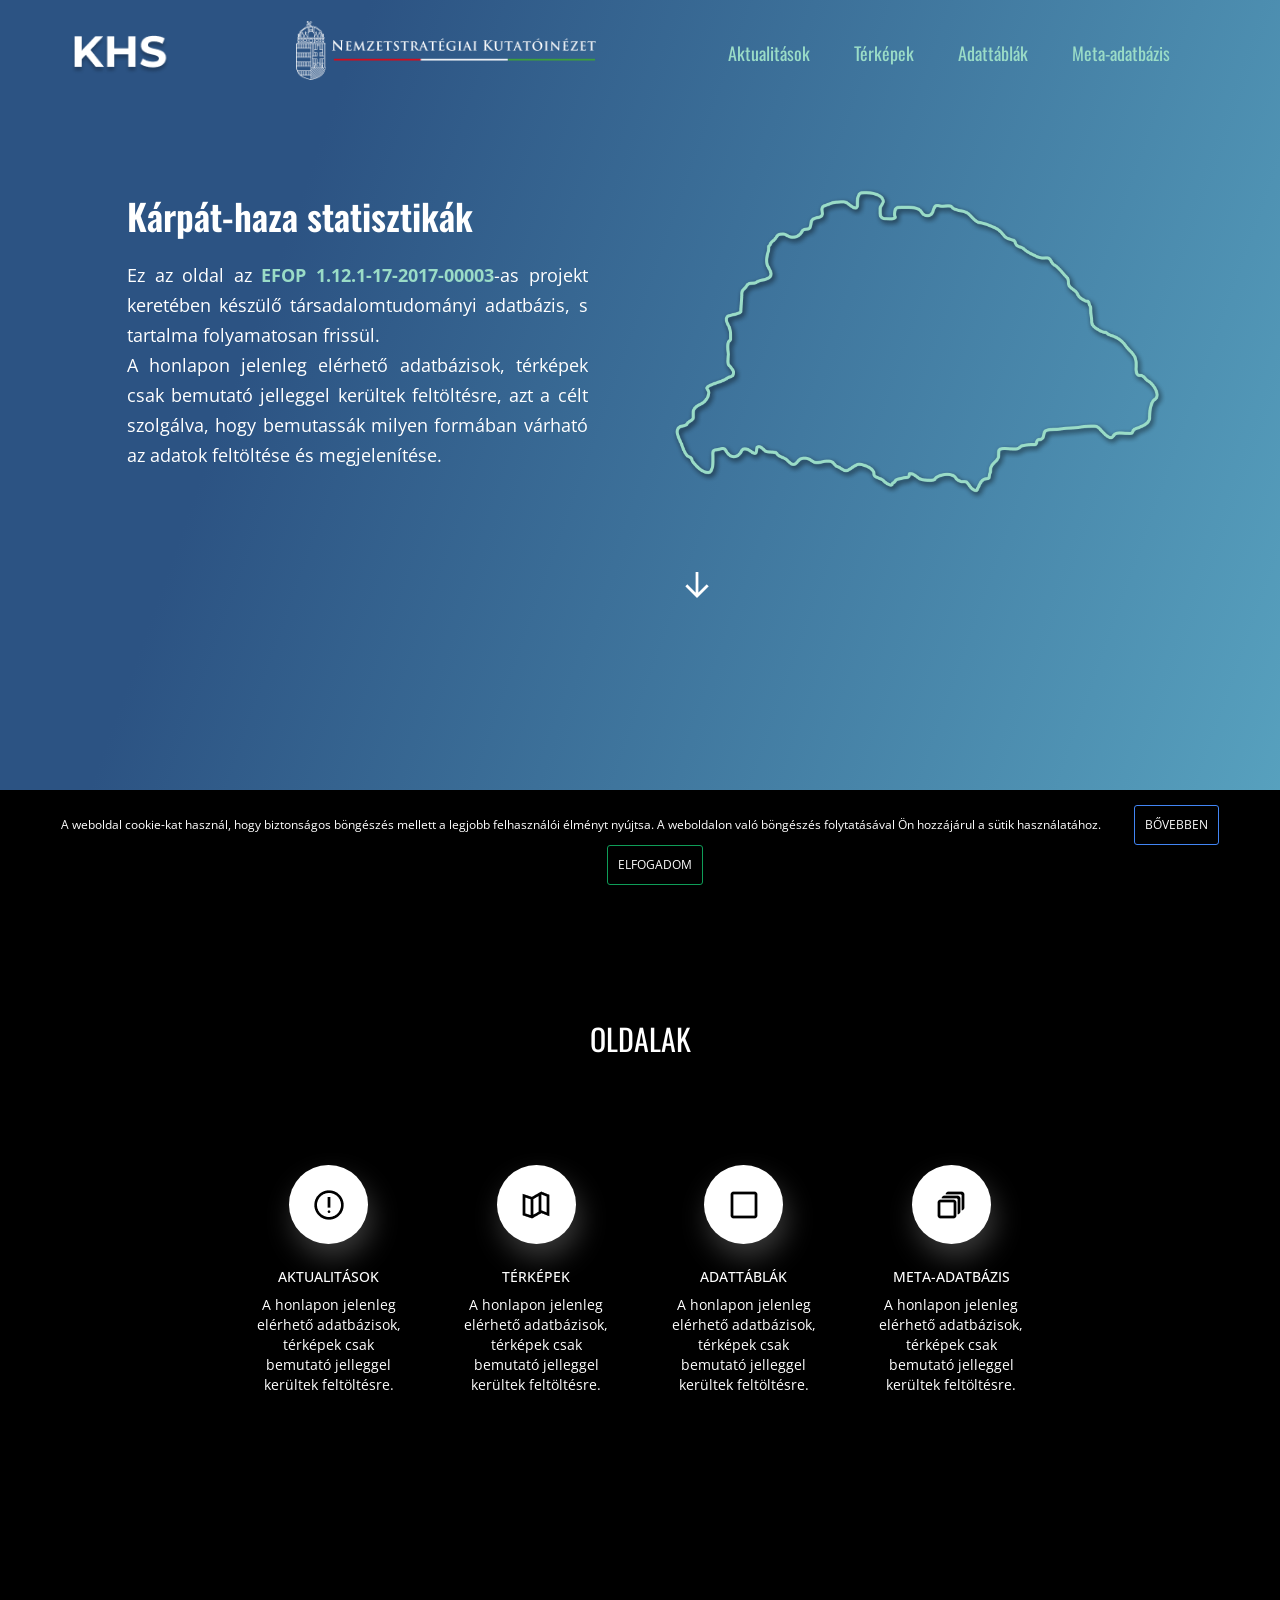
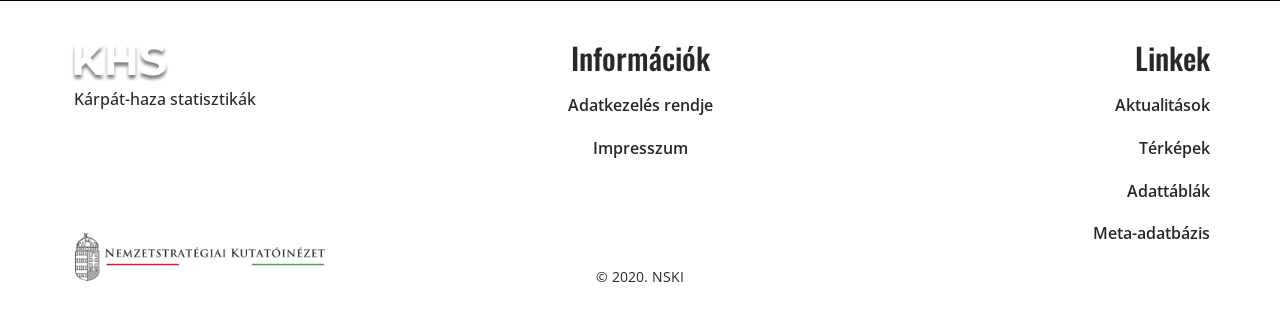
==== index.html @ 11ce3c97 "nski logo, cookie" ====
<html>

<head>
    <meta charset="UTF-8">

    <meta name="viewport" content="width=device-width, initial-scale=1">
    <title>KHS</title>
    <meta name="Nova theme" content="width=device-width, initial-scale=1">
    
    <link rel="shortcut icon" type="image/png" href="assets/images/xxx.png"/>

    <link rel="stylesheet" href="https://maxcdn.bootstrapcdn.com/bootstrap/3.3.7/css/bootstrap.min.css"
          integrity="sha384-BVYiiSIFeK1dGmJRAkycuHAHRg32OmUcww7on3RYdg4Va+PmSTsz/K68vbdEjh4u" crossorigin="anonymous">
          
    <link href="https://fonts.googleapis.com/css2?family=Open+Sans:wght@300;400;600;800&family=Oswald:wght@300;400;600&display=swap" rel="stylesheet">
    <link href="https://fonts.googleapis.com/icon?family=Material+Icons"
          rel="stylesheet">
    <link rel="stylesheet" href="assets/css/style.css"/>
    <link rel="stylesheet" href="assets/css/responsive.css"/>

    <link rel="stylesheet" href="https://maxcdn.bootstrapcdn.com/font-awesome/4.7.0/css/font-awesome.min.css"/>

</head>

<body>

<!-- Navigation================================================== -->
<div class="hero-background">
    <div class="container">
        <div class="header-container header">
            <a class="navbar-brand logo" href="index.html"> 
                <img class="logo" src="assets/images/KHS.png"/>
            </a>
            <a class="navbar-brand logo" href="http://nski.hu/"> 
                <img class="logo2" src="assets/icons/logoNSKI.png"/>
            </a>
            <!--<a href="#email-form">
                <button class="header-btn"> Download FREE!</button>
            </a>-->
            <div class="header-right">
                <a class="navbar-item" href="aktualitasok.html">Aktualitások</a>
                <a class="navbar-item" href="terkepek.html">Térképek</a>
                <a class="navbar-item" href="adattablak.html">Adattáblák</a>
                <a class="navbar-item" href="meta-adatbazis.html">Meta-adatbázis</a>
            </div>
        </div>
<!--navigation-->

<!-- Hero-Section================================================== -->

        <div class="hero row" style="left: 5%; margin-top: 2%;">
            <div class="hero-right col-sm-6 col-sm-6">
                <h1 class="header-headline bold">Kárpát-haza statisztikák<br></h1>
                <h4 class="header-running-text light">
                    Ez az oldal az <a class="link" href="http://nski.hu/efop-1-12-17-2017-00003_hu.html">EFOP 1.12.1-17-2017-00003</a>-as projekt keretében készülő társadalomtudományi adatbázis, 
                    s tartalma folyamatosan frissül.
                    <br>
                    A honlapon jelenleg elérhető adatbázisok, térképek csak bemutató jelleggel kerültek feltöltésre, 
                    azt a célt szolgálva, hogy bemutassák milyen formában várható az adatok feltöltése és megjelenítése.
                </h4>
                <!--<a href="#email-form">
                    <button class="hero-btn"> Download FREE!</button>
                </a>-->
            </div><!--hero-left-->

            <div class="col-sm-6 col-sm-6 ipad">
                <img class="ipad-screen img-responsive" src="assets/images/kmVector.png"/>
            </div>

            <div><img class="mouse" src="assets/icons/arrow.png"/></div>

        </div><!--hero-->

    </div> <!--hero-container-->

</div><!--hero-background-->


<!-- Features================================================== -->

<div id="features" class="features-section">

    <div class="features-container row">

        <h2 class="features-headline light">OLDALAK</h2>

        <div class="col-sm-3 feature">
            <a href="aktualitasok.html">
                <div class="feature-icon feature-no-display">
                    <img class="feature-img" src="assets/icons/aktualitasok.png">
                </div>
            </a>
            <h5 class="feature-head-text feature-no-display">AKTUALITÁSOK</h5>
            <p class="feature-subtext light feature-no-display">A honlapon jelenleg elérhető adatbázisok, térképek csak bemutató jelleggel kerültek feltöltésre.</p>
        </div>

        <div class="col-sm-3 feature">
            <a href="terkepek.html">
                <div class="feature-icon feature-no-display feature-display-mid">
                    <img class="feature-img" src="assets/icons/terkepek.png">
                </div>
            </a>    
            <h5 class="feature-head-text feature-no-display feature-display-mid">TÉRKÉPEK</h5>
            <p class="feature-subtext light feature-no-display feature-display-mid">A honlapon jelenleg elérhető adatbázisok, térképek csak bemutató jelleggel kerültek feltöltésre.</p>
        </div>

        <div class="col-sm-3 feature">
            <a href="adattablak.html">
                <div class="feature-icon feature-no-display feature-display-last">
                    <img class="bullet-img" src="assets/icons/adattablak.png">
                </div>
            </a>
            <h5 class="feature-head-text feature-no-display feature-display-last">ADATTÁBLÁK</h5>
            <p class="feature-subtext light feature-no-display feature-display-last">A honlapon jelenleg elérhető adatbázisok, térképek csak bemutató jelleggel kerültek feltöltésre.</p>
        </div>

        <div class="col-sm-3 feature">
            <a href="meta-adatbazis.html">
                <div class="feature-icon feature-no-display feature-display-last">
                    <img class="bullet-img" src="assets/icons/meta-adatbazis.png">
                </div>
            </a>    
            <h5 class="feature-head-text feature-no-display feature-display-last">META-ADATBÁZIS</h5>
            <p class="feature-subtext light feature-no-display feature-display-last">A honlapon jelenleg elérhető adatbázisok, térképek csak bemutató jelleggel kerültek feltöltésre.</p>
        </div>
    </div> <!--features-container-->
</div> <!--features-section-->

<!-- Logos================================================== 

<div class="logos-section">
    <img class="logos" src="assets/images/logos.png"/>
</div><!--logos-section-->

<!-- White-Section================================================== 

<div class="white-section row">

    <div class="imac col-sm-6">
        <img class="imac-screen img-responsive" src="assets/images/imac.png">
    </div>
    <!--imac

    <div class="col-sm-6">

        <div class="white-section-text">

            <h2 class="imac-section-header light">SIMPLE AND BEAUTIFUL</h2>

            <div class="imac-section-desc">

            <span>  Use Nova theme for your next web project.
                It is completely customizable so you can change any of the sections to fit your needs.
                Nova Theme is Free for any kind of use, personal and commercial. Have fun and good luck!</span>
            </div>
        </div>
    </div>
</div><!--white-section-text-section--->


<!-- Pricing================================================== 
<div id="pricing" class="pricing-background">

    <h2 class="pricing-section-header light text-center">CHOOSE YOUR PRICING PLAN</h2>
    <h4 class=" pricing-section-sub text-center light">Pick any of our super affordable pricing plans</h4>

    <div class="pricing-table row">
        <div class="col-sm-4">
            <div class="plan">
                <h3 class="plan-title light">BASIC</h3>
                <h4 class="plan-cost bold">15</h4>
                <h5 class="monthly">per month</h5>
                <ul class="plan-features">
                    <li>Up to 7 Projects</li>
                    <li>2 Additional Developers</li>
                </ul>
                <div class="plan-price-div text-center">
                    <div class="choose-plan-div">
                        <a class="plan-btn light" href="#">
                            Get Started
                        </a>
                    </div>
                </div>
            </div><!--basic-plan
        </div><!--col

        <div class="col-sm-4">
            <div class="mid-plan">
                <h3 class="plan-title light">AGENCY</h3>
                <h4 class="plan-cost bold">55</h4>
                <h5 class="monthly">per month</h5>
                <ul class="plan-features">
                    <li>Up to 25 Projects</li>
                    <li>2 Additional Developers</li>
                    <li>Unlimited Support</li>
                </ul>
                <div class="plan-price-div text-center">
                    <div class="choose-plan-div">
                        <a class="plan-btn light" href="#">
                            Get Started
                        </a>
                    </div>
                </div>
            </div><!--pro-plan
        </div><!--col

        <div class="col-sm-4">
            <div class="plan">
                <h3 class="plan-title light">PRO</h3>
                <h4 class="plan-cost bold">75</h4>
                <h5 class="monthly">per month</h5>
                <ul class="plan-features">
                    <li>Up to 25 Projects</li>
                    <li>2 Additional Developers</li>
                    <li>Unlimited Support</li>
                    <li>1.5GB Disk Space</li>
                </ul>
                <div class="plan-price-div text-center">
                    <div class="choose-plan-div">
                        <a class="plan-btn light" href="#">
                            Get Started
                        </a>
                    </div>
                </div>
            </div><!--pro-plan
        </div><!--col

    </div>  <!--pricing-table

</div><!--pricing-background-->

<!-- Team==================================================

<div id="team" class="team">
    <h2 class="team-section-header light text-center">THE TEAM</h2>

    <div class="team-container row">


        <div class="col-sm-4 team-member">
            <img src="assets/images/cto.png">
            <div class="team-member-text">
                <h4 class="team-member-position light">CTO</h4>
                <h5 class="bold">Johnny B Good</h5>
                <p class="light">The brains behind the whole operation</p>
                <a href="http://www.twitter.com"><img class="team-social-icon" src="assets/images/team-twitter.svg"></a>
                <a href="http://www.facebook.com"><img class="team-social-icon"
                                                       src="assets/images/team-facebook.svg"></a>
                <a href="https://plus.google.com/"><img class="team-social-icon"
                                                        src="assets/images/team-google.svg"></a>
            </div>
        </div>

        <div class="col-sm-4 team-member">
            <img src="assets/images/ceo.png">
            <div class="team-member-text">
                <h4 class="team-member-position light">CEO</h4>
                <h5 class="bold">Roll Over Beethoven</h5>
                <p class="light">The one that puts it all together </p>
                <a href="http://www.twitter.com"><img class="team-social-icon" src="assets/images/team-twitter.svg"></a>
                <a href="http://www.facebook.com"><img class="team-social-icon"
                                                       src="assets/images/team-facebook.svg"></a>
                <a href="https://plus.google.com/"><img class="team-social-icon"
                                                        src="assets/images/team-google.svg"></a>
            </div>
        </div>

        <div class="col-sm-4 team-member">
            <img src="assets/images/cfo.png">
            <div class="team-member-text">
                <h4 class="team-member-position light">CFO</h4>
                <h5 class="bold">Chuck Berry</h5>
                <p class="light">The guy with his hand on the wallet</p>
                <a href="http://www.twitter.com"><img class="team-social-icon" src="assets/images/team-twitter.svg"></a>
                <a href="http://www.facebook.com"><img class="team-social-icon"
                                                       src="assets/images/team-facebook.svg"></a>
                <a href="https://plus.google.com/"><img class="team-social-icon"
                                                        src="assets/images/team-google.svg"></a>
            </div>

        </div>
        <! -- .row 

    </div> <!--team-container

</div> <!--team-section--->

<!-- Email-Section================================================== 

<div class="blue-section">
    <h3 class="blue-section-header bold"> Download FREE!</h3>
    <h4 class="blue-section-subtext light">Take it for a ride for any of your projects!</h4>

    <div class="email-form-div">
        <form id="email-form" class="form-group email-form" action="mailchimp.php" method="post">
            <input type="email" class="form-control email-input" name="email" id="newsletter-email-input"
                   placeholder="Enter your email">
            <button type="submit" class="btn submit-btn">Download</button>
            <div id="newsletter-spinner">
                <i class="fa fa-cog fa-spin" style="font-size:24px"></i>
            </div>
        </form>
    </div>
    <!--email-form-div

    <div id="newsletter-loading-div"></div>
    <!--email-form
</div>
<!--blue-section-->

<!-- Footer================================================== -->

<div class="footer">
    <div class="container">
        <div class="row">
            
            <!--Big Column-->
            <div class="col-md-12 col-sm-12 col-xs-12">
                <div class="row">

                    <!--Footer Column-->
                    <div class="col-md-4 col-sm-4 col-xs-12">
                        <div class="contact-widget">
                            <a class="navbar-brand logo" href="index.html"> 
                                <img class="logo" style="padding-top: 12px; max-width: 100px;" src="assets/images/KHS2.png"/>
                            </a>
                            <div class="widget-content">
                                <h4 class="header-headline" style="font-size: 16px; padding-top: 60px; padding-left: 4px; color: #282828;">Kárpát-haza statisztikák</h4>
                            </div>
                            <div class="widget-content">
                                <a class="navbar-brand logo" href="http://nski.hu/"> 
                                    <img class="logo3" src="assets/icons/logoNSKIfooter.png"/>
                                </a>
                            </div>
                        </div>
                    </div>
                    <!--End Footer Column-->
                    
                    <!--Footer Column-->
                    <div class="col-md-4 col-sm-4 col-xs-12" style="text-align: center;">
                        <div class="posts-widget">
                            <h2>Információk</h2>
                            <div class="widget-content">
                                 <ul class="rules-links" style="padding-left: 0; font-size: 16px;">
                                    <li style="padding-bottom: 1rem; padding-top: 1rem;"><a href="adatkezeles-rendje.html" class="footer-link">Adatkezelés rendje</a></li>                                   
                                    <li style="padding-bottom: 1rem; padding-top: 1rem;"><a href="impresszum.html" class="footer-link">Impresszum</a></li>
                                 </ul> 
                            </div> 
                        </div>	                                 	
                     </div><!--End Footer Column-->
                    
                    <!--Footer Column-->
                    <div class="col-md-4 col-sm-4 col-xs-12" style="text-align: right;">
                        <h2 class="ftco-heading-2">Linkek</h2>
                        <ul class="list-unstyled">
                          <li style="padding-bottom: 1rem; padding-top: 1rem;"><a href="aktualitasok.html" class="footer-link">Aktualitások</a></li>
                          <li style="padding-bottom: 1rem; padding-top: 1rem;"><a href="terkepek.html" class="footer-link">Térképek</a></li>
                          <li style="padding-bottom: 1rem; padding-top: 1rem;"><a href="adattablak.html" class="footer-link">Adattáblák</a></li>
                          <li style="padding-bottom: 1rem; padding-top: 1rem;"><a href="meta-adatbazis.html" class="footer-link">Meta-adatbázis</a></li>
                        </ul>
                    </div>
                    <!--End Footer Column-->
                                              
                </div>
            </div>
            <!--End Big Column-->
            
        </div>
    </div>
    <!--container-->
    <div class="footer-bottom">
        <div class="auto-container">
            <div class="copyright-text">© 2020. NSKI</div>
        </div>
    </div>
</div>
<!--footer-->




<script src="https://code.jquery.com/jquery-3.2.1.min.js"
        integrity="sha256-hwg4gsxgFZhOsEEamdOYGBf13FyQuiTwlAQgxVSNgt4="
        crossorigin="anonymous"></script>
<script src="assets/js/script.js"></script>
<script src="assets/js/cookie.notice.min.js"></script>

</body>

</html>
---- assets/css/style.css ----
body {
    font-family: 'Open Sans', sans-serif;
    background-image: linear-gradient( 109.6deg,  rgba(44,83,131,1) 18.9%, rgba(95,175,201,1) 91.1% );
    /*background: -webkit-linear-gradient(117deg,  rgb(96, 0, 206), rgb(10, 50, 226), rgb(16, 212, 121));
    background: linear-gradient(117deg, rgb(96, 0, 206), rgb(10, 50, 226), rgb(16, 212, 121));
    background: -webkit-radial-gradient(rgb(96, 0, 206), rgb(10, 50, 226), rgb(16, 212, 121));
    background: radial-gradient(rgb(96, 0, 206), rgb(10, 50, 226), rgb(16, 212, 121));*/
}

h1, h2, h3, h4, p {
    color: #282828;
}

h1, h2 {
    font-family: 'Oswald', sans-serif;
}

a {
    -webkit-transition: .3s all ease;
    -o-transition: .3s all ease;
    transition: .3s all ease;
    text-decoration: none;
}

a:focus, a:hover {
    -webkit-transition: .3s all ease;
    -o-transition: .3s all ease;
    transition: .3s all ease;
    text-decoration: none;
}

.header-right {
    display: none;
}

.navbar-item {
    color: #9adcc7;
    padding: 20px;
    font-family: 'Oswald', sans-serif;
    font-weight: 400;
    font-size: 18px;
}

.navbar-item:hover {
    color: #10D479;
    text-decoration: none;
}

a.navbar-item:focus {
    color: #9adcc7;
    text-decoration: none;
}

.hero-background {
    /*
    overflow: hidden;
    position: relative;
    background: -webkit-linear-gradient(117deg, rgb(96, 87, 246), rgb(216, 71, 99));
    background: linear-gradient(117deg, rgb(96, 87, 246), rgb(216, 71, 99));
    background: -webkit-radial-gradient(rgb(194, 74, 126), rgb(105, 86, 235));
    background: radial-gradient(rgb(194, 74, 126), rgb(105, 86, 235));
    */
    --size: 85%;
    min-height: 100vh;    
    background:
      radial-gradient(circle at calc(50% + var(--mouseX)) calc(100% + var(--mouseY)), rgb(16, 212, 121) 0%, rgba(255,0,0,0) var(--size)),
      radial-gradient(circle at calc(0% + var(--mouseX)) calc(0% + var(--mouseY)), rgb(96, 0, 206) 0%, rgba(0,255,0,0) var(--size)),
      radial-gradient(circle at calc(100% + var(--mouseX)) calc(0% + var(--mouseY)), rgb(10, 50, 226) 0%, rgba(0,0,255,0) var(--size));
}

.link {
    color: #9adcc7; 
    font-weight: bold;
    text-decoration: none;
}

.link:hover {
    color: #10D479; 
    font-weight: bold;
    text-decoration: none;
}

.bold {
    font-weight: 600;
}

.light {
    font-weight: 400;
}

.header {
    padding-top: 35px;
    width: 100%;
    height: 100px;
    position: relative;
    z-index: 999;
}

.logo {
    max-width: 100px;
    padding-left: 0;
    padding-top: 0px;
}

.logo2 {
    max-width: 300px;
    margin-left: 126px;
    margin-top: -14px;
}

.logo3 {
    max-width: 250px;
    margin-left: 5px;
    margin-top: 99px;
}

.header-btn {
    background-color: #0ABCEB;
    border-radius: 10px;
    border: #0ABCEB;
    float: right;
    width: 195px;
    height: 51px;
    color: white;
    -webkit-transition-duration: 0.4s;
    transition-duration: 0.4s;
    margin-top: -10px;
}

.header-btn:hover {
    background-color: #58d5f7;
    color: white;
    border-radius: 20px;
    -webkit-box-shadow: -1px 9px 46px -17px rgba(43, 43, 43, 1);
    -moz-box-shadow: -1px 9px 46px -17px rgba(43, 43, 43, 1);
    box-shadow: -1px 9px 46px -17px rgba(43, 43, 43, 1);
}

.hero {
    position: relative;
    z-index: 999;
    padding-bottom: 60px;
}

.mouse {
    position: absolute;
    left: 0;
    right: 0;
    top: 77%;
    margin: auto;
    padding-bottom: 40px;
    text-align: center;
    cursor: pointer;
    transition: transform .4s ease;
}

.mouse:hover {
    transform: translateY(5px);
}

.macbook {
    margin: auto;
    padding-bottom: 35px;
}

.hero-right {
    color: #fff;
    text-align: center;
}

.ipad {
    display: none;
}

.ipad-screen {
    display: none;
}

.hero-btn {
    -webkit-transition-duration: 0.4s;
    transition-duration: 0.4s;
    background-color: #25F18B;
    border-radius: 10px;
    border: 1px solid #25F18B;
    width: 210px;
    height: 51px;
    color: white;
    margin: 30px auto;
}

.hero-btn:hover {
    background-color: #6affb4;
    color: white;
    border-radius: 20px;
    -webkit-box-shadow: -1px 9px 46px -17px rgba(43, 43, 43, 1);
    -moz-box-shadow: -1px 9px 46px -17px rgba(43, 43, 43, 1);
    box-shadow: -1px 9px 46px -17px rgba(43, 43, 43, 1);
}

.header-headline {
    padding-top: 0;
    padding-bottom: 15px;
    text-align: center;
    color: #fff;
}

.header-running-text {
    text-align: justify;
    line-height: 1.5;
    margin: auto;
    color: #fff;
}

.aktualitasTxt {
    line-height: 30px;
    margin: 0;
    text-align: center;
    padding: 60px 30px 30px 40px;
    color: #fff;
    font-weight: 400;
    font-size: 20px;
}

.logos-section {
    background-color: #F9FAFA;
    text-align: center;
}

.logos {
    padding: 30px;
    max-width: 100%;
}

.features-section {
    background-color: black;
    padding-top: 8%;
    padding-bottom: 80px;
    text-align: center;
    padding-bottom: 13%;
    position: relative;
}

.features-headline {
    color: white;
    padding-bottom: 30px;
}

.features-container {
    max-width: 830px;
    margin: auto;
}

.feature {
    text-align: center;
    padding: 30px;
}

.feature-no-display {
    opacity: 0;
    -webkit-transform: translateY(15%) translateZ(0);
    -moz-transform: translateY(15%) translateZ(0);
    transform: translateY(15%) translateZ(0);
    -webkit-transition: -webkit-transform 0.4s ease-out, opacity 0.4s ease;
    -moz-transition: -moz-transform 0.4s ease-out, opacity 0.4s ease;
    -o-transition: -o-transform 0.4s ease-out, opacity 0.4s ease;
    transition: transform 0.4s ease-out, opacity 0.4s ease;
}

.feature-display {
    opacity: 1;
    -webkit-transform: translateY(0) translateZ(0);
    -moz-transform: translateY(0) translateZ(0);
    transform: translateY(0) translateZ(0);
}

.feature-display-mid {
    transition-delay: 0.15s;
}

.feature-display-last {
    transition-delay: 0.30s;
}

.feature-icon {
    background-color: white;
    border-radius: 50%;
    height: 5.625em;
    width: 5.625em;
    display: flex;
    justify-content: center;
    align-items: center;
    margin: auto;
    box-shadow: 4px 14px 28px #393939;
}

.feature-icon:hover {
    background-color: #0A32E2;
    box-shadow: 4px 14px 28px #0a32e273;
    -webkit-transition: .3s all ease;
    -o-transition: .3s all ease;
    transition: .3s all ease;
}

.feature-head-text {
    color: white;
    padding-top: 15px;
}

.feature-subtext {
    color: white;
    padding-top: 0;
}

.feature-img {
    max-width: 32px;
}

.white-section {
    max-width: 1400px;
    margin: auto;
    overflow: hidden;

}

.white-section-text {
    text-align: center;
}

.imac {
}

.imac-section-header {
    padding-bottom: 35px;
}

.imac-section-desc {
    text-align: center;
    font-weight: 300;
    font-size: 24px;
    line-height: 40px;
    max-width: 400px;
    margin: auto;
    padding-bottom: 40px;
}

.imac-screen {
    padding-top: 60px;
    padding-bottom: 40px;
}

.macbook {
    position: relative;
    z-index: 999;
}

.pricing-background {
    background-color: #F8F9F9;
}

.pricing-section-header {
    padding-top: 75px;
}

.pricing-section-sub {
    padding-top: 10px;
    color: grey;
}

.pricing-table {
    padding: 0 0 100px;
    max-width: 1050px;
    margin: auto;
}

.plan {
    text-align: center;
    max-width: 390px;
    margin: auto;
    height: 430px;
    padding: 36px 15px 45px;
    position: relative;
}

.mid-plan {
    text-align: center;
    max-width: 390px;
    margin: auto;
    height: 430px;
    padding: 36px 15px 45px;
    position: relative;
    box-shadow: 5px 8.7px 40px rgba(99, 117, 138, 0.3);
    border-radius: 7px;
}

ul {
    list-style-type: none;
}

.plan li {
    position: relative;
}

.plan li::before, .mid-plan li:before {
    font-family: Material Icons;
    content: "check";
    color: #3aeb8c;
    position: absolute;
    left: -10px;
    position: relative;

}

.plan-title {
    font-size: 18px;
    padding-bottom: 5px;
}

.plan-cost {
    font-size: 45px;
}

.plan-cost::before {
    content: "$";
}

.monthly {
    font-size: 12px;
    padding-bottom: 20px;
}

.plan-features {
    -webkit-padding-start: 0;
}

.plan-btn {
    background-color: #0ABCEB;
    border-radius: 10px;
    border: #0ABCEB;
    width: 164px;
    height: 51px;
    color: white;
    -webkit-transition-duration: 0.4s;
    transition-duration: 0.4s;
    display: block;
    padding: 15px;
    margin: auto;
    position: absolute;
    left: calc(50% - 82px);
    bottom: 50px;
}

.plan-btn:hover {
    background-color: #58d5f7;
    color: white;
    border-radius: 20px;
    -webkit-box-shadow: -1px 9px 46px -17px rgba(43, 43, 43, 1);
    -moz-box-shadow: -1px 9px 46px -17px rgba(43, 43, 43, 1);
    box-shadow: -1px 9px 46px -17px rgba(43, 43, 43, 1);
}

.team {
    padding-bottom: 50px;
    padding-top: 60px;
}

.team-container {
    text-align: center;
    margin: auto;
    max-width: 920px;
}

.team-section-header {
    padding-bottom: 90px;
}

.team-member {
    text-align: center;
    padding-bottom: 60px;
}

.team-member-position {
    color: #747474;
}

.team-member-text {
    padding-top: 25px;
}

.team-social-icon {
    padding: 7px;
}

.blue-section {
    background-color: #0ABCEB;
    color: white;
    margin: auto;
    text-align: center;
    padding-top: 25px;
    padding-bottom: 40px;
}

.blue-section-subtext {
    max-width: 200px;
    max-width: 250px;
    line-height: 22px;
    font-size: 15px;
    margin: auto;
}

.email-form {
    display: flex;
    justify-content: center;
    align-items: center;
}

.email-input {
    background-color: white;
    border-radius: 10px;
    border: 1px solid #fff;
    width: 210px;
    height: 51px;
    color: #808080;
    margin-top: 20px;
    border: none;
}

.submit-btn {
    background-color: #25F18B;
    border-radius: 10px;
    color: #fff;
    height: 51px;
    width: 120px;
    margin-top: 20px;
    margin-left: 3px;
    -webkit-transition-duration: 0.4s;
    /* Safari */
    transition-duration: 0.4s;
}

.submit-btn:hover {
    background-color: #6affb4;
    color: white;
    border-radius: 20px;
    -webkit-box-shadow: -1px 9px 46px -17px rgba(43, 43, 43, 1);
    -moz-box-shadow: -1px 9px 46px -17px rgba(43, 43, 43, 1);
    box-shadow: -1px 9px 46px -17px rgba(43, 43, 43, 1);
}

#newsletter-spinner {
    display: none;
}

.email-form-div {
    max-width: 60px;
    margin: auto;
}

.footer {
    background-color: #fff;
    padding-top: 20px;
    padding-bottom: 20px;
}

.footer-link {
    color: #282828;
    font-size: 16px;
    font-weight: 600;
}

.footer-link:hover {
    color: #10D479;
}

.footer .footer-bottom {
    position: relative;
    color: #282828;
    line-height: 24px;
    text-align: center;
}

.webscope-text {
    color: white;
    font-size: 12px;
    padding-right: 7px;
}

.webscope {
    text-align: center;
    margin-top: -5px;
}

.social-links {
    float: none;
    text-align: center;
    padding-top: 10px;
}

.social-link {
    margin-right: 15px;
}

.strips {
    position: absolute;
    max-width: 1280px;
}
---- assets/css/responsive.css ----
/* Small Devices, Tablets */

@media only screen and (min-width: 768px) {

    .header-right {
        display: block;
        float: right;
        padding: 6px 20px;
    }

    .header-headline {
        text-align: left;
        padding-top: 53px;
    }

    .header-running-text {
        line-height: 30px;
        margin: 0;
        text-align: justify;
        padding-right: 17%;
    }

    .hero {
        padding-bottom: 230px;
    }

    .hero-button {
        margin-top: 30px;
        margin-bottom: 30px;
    }

    .hero-right {
        text-align: left;
    }

    .ipad {
        display: block;
        position: absolute;
        right: 100px;
        z-index: 1;
        height: 352px;
        margin-top: 45px;
        max-width: 45%;
        border-radius: 25px;
        background: transparent;
    }

    .ipad-screen {
        display: block;
        margin-top: 19px;
        right: 1px;
        border-radius: 10px;
        /*
        -webkit-box-shadow: -1px 9px 46px -17px rgba(43, 43, 43, 1);
        -moz-box-shadow: -1px 9px 46px -17px rgba(43, 43, 43, 1);
        box-shadow: -1px 9px 46px -17px rgba(43, 43, 43, 1);*/
    }

    .feature-section {
        padding-top: 60px;
    }

    .features-headline {
        color: white;
        padding-bottom: 70px;
    }

    .logos {
        padding: 30px;
        max-width: 100%;
    }

    .white-section-text {
        text-align: justify;
        padding-top: 80px;
        padding-left: 100px;
    }

    .imac-section-desc {
        font-weight: 300;
        font-size: 15px;
        line-height: 30px;
        max-width: 400px;
        margin: inherit;
        text-align: left;
    }

    .pricing-table {
        padding: 70px 0 100px;
        max-width: 1050px;
        margin: auto;
    }

}

.team {
    padding-bottom: 130px;
}

.team-member {
    text-align: center;
}

.email-form-div {
    max-width: inherit;
    margin: auto;
}

.webscope {
    margin-top: 0;
}

.social-links {
    float: right;
}

/* Medium Devices, Desktops */

@media only screen and (min-width: 992px) {
}

/* Large Devices, Wide Screens */

@media only screen and (min-width: 1200px) {
}
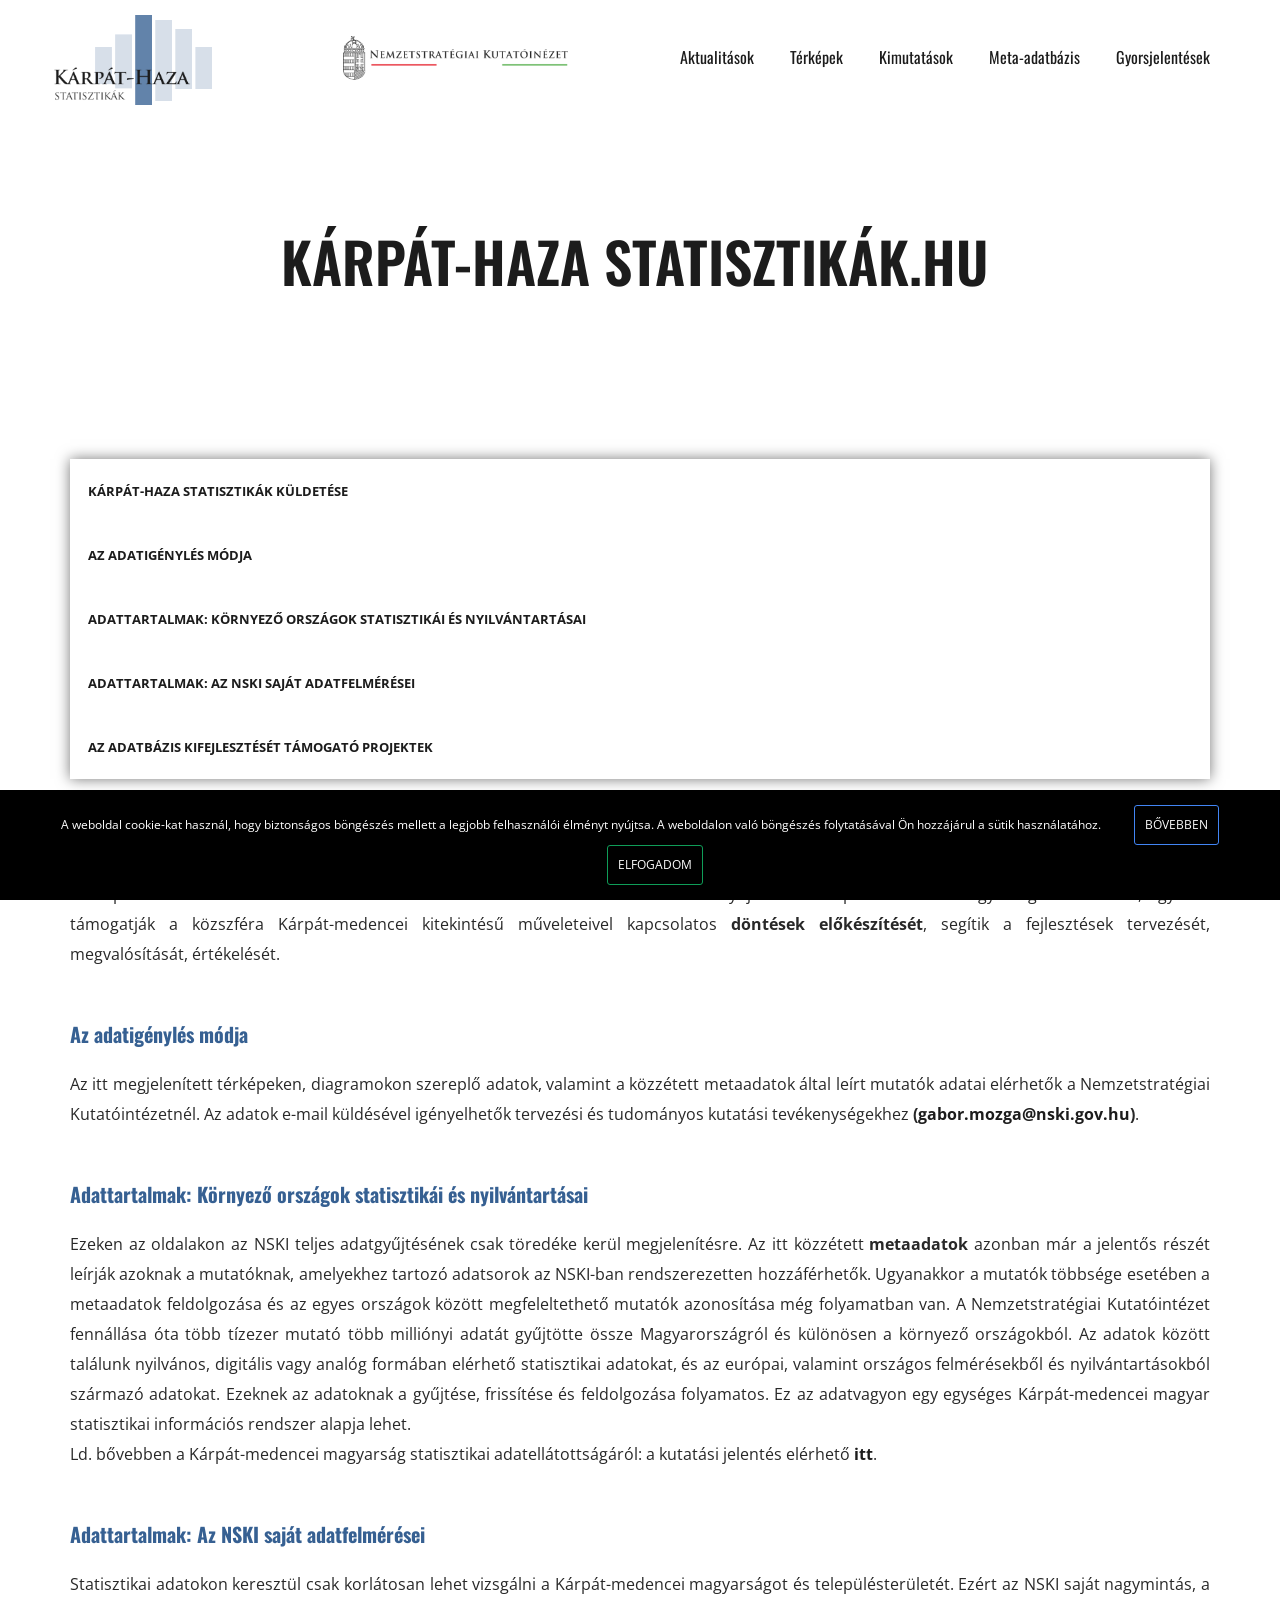
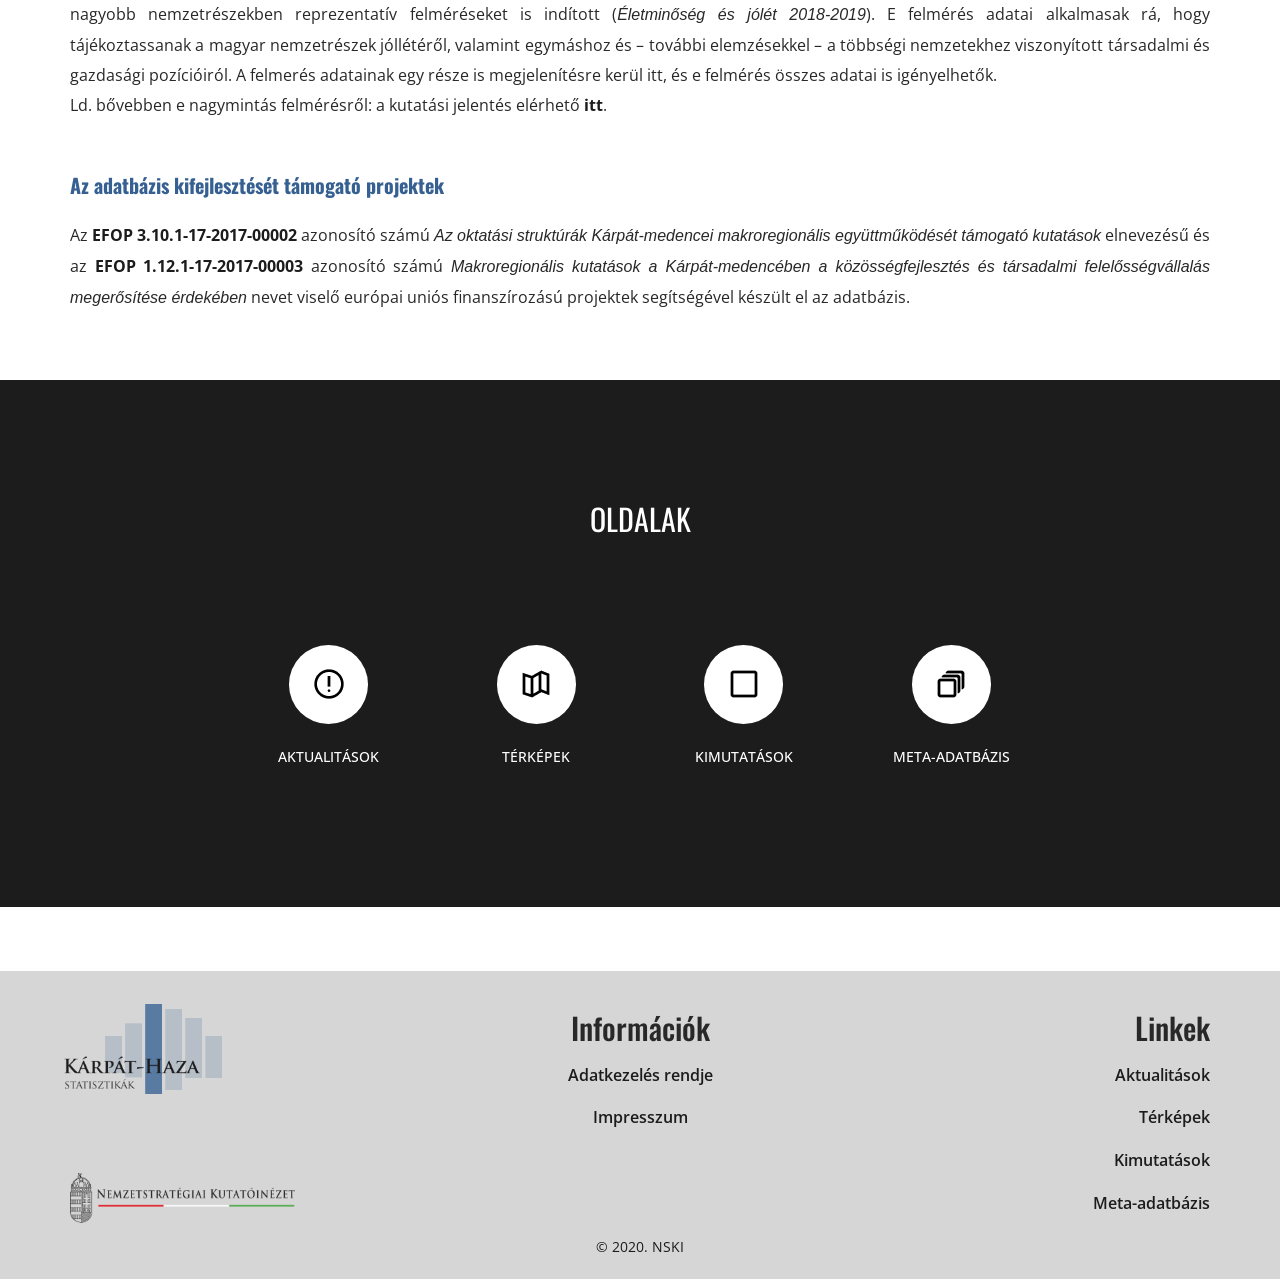
==== commit adf91b87: "ready" ====
--- a/index.html
+++ b/index.html
@@ -1,10 +1,13 @@
-<html>
+<!DOCTYPE html>
+<html lang="hu">
 
 <head>
     <meta charset="UTF-8">
-
-    <meta name="viewport" content="width=device-width, initial-scale=1">
-    <title>KHS</title>
+    <meta name="description" content="Kárpát-haza statisztikák">
+    <meta name="keywords" content="Nemzetstratégiai Kutatóintézet, NSKI, Kárpát-haza statisztikák">
+    <meta name="author" content="Nemzetstratégiai Kutatóintézet">
+
+    <title>KÁRPÁT-HAZA STATISZTIKÁK</title>
     <meta name="Nova theme" content="width=device-width, initial-scale=1">
     
     <link rel="shortcut icon" type="image/png" href="assets/images/xxx.png"/>
@@ -19,371 +22,421 @@
     <link rel="stylesheet" href="assets/css/responsive.css"/>
 
     <link rel="stylesheet" href="https://maxcdn.bootstrapcdn.com/font-awesome/4.7.0/css/font-awesome.min.css"/>
-
 </head>
 
 <body>
 
-<!-- Navigation================================================== -->
-<div class="hero-background">
-    <div class="container">
-        <div class="header-container header">
-            <a class="navbar-brand logo" href="index.html"> 
-                <img class="logo" src="assets/images/KHS.png"/>
-            </a>
-            <a class="navbar-brand logo" href="http://nski.hu/"> 
-                <img class="logo2" src="assets/icons/logoNSKI.png"/>
-            </a>
-            <!--<a href="#email-form">
-                <button class="header-btn"> Download FREE!</button>
-            </a>-->
-            <div class="header-right">
-                <a class="navbar-item" href="aktualitasok.html">Aktualitások</a>
-                <a class="navbar-item" href="terkepek.html">Térképek</a>
-                <a class="navbar-item" href="adattablak.html">Adattáblák</a>
-                <a class="navbar-item" href="meta-adatbazis.html">Meta-adatbázis</a>
-            </div>
+    <!-- Navigation================================================== -->
+    <div class="hero-background">
+        <div class="container">
+            <div class="header-container header">
+                <a class="navbar-brand logo" href="index.html" style="margin-left: -1.5%;"> 
+                    <span class="logoKHS"></span>
+                </a>
+                <a class="navbar-brand logo" href="http://nski.hu/" style="margin-left: -3%;"> 
+                    <span class="logoNSKI"></span>
+                </a>
+                <!--<a href="#email-form">
+                    <button class="header-btn"> Download FREE!</button>
+                </a>-->
+                <div class="header-right">
+                    <a class="navbar-item" href="aktualitasok.html">Aktualitások</a>
+                    <a class="navbar-item" href="terkepek.html">Térképek</a>
+                    <a class="navbar-item" href="kimutatasok.html">Kimutatások</a>
+                    <a class="navbar-item" href="meta-adatbazis.html">Meta-adatbázis</a>
+                    <a class="navbar-item" href="gyorsjelentések.html">Gyorsjelentések</a>
+                </div>
+            </div>
+    <!--navigation-->
+
+<!-- Hero-Section================================================== -->
+
+            <div class="hero row">
+                <div class="col-sm-12 col-sm-12">
+                    <h1 class="header-headline bold" style="padding: 110px 0px;">KÁRPÁT-HAZA STATISZTIKÁK.HU</h1>
+                    <div class="header-running-text light">
+                        <ul id="ul">
+                            <li id="li"><a href="#khs">Kárpát-haza statisztikák küldetése</a></li>
+                            <li id="li"><a href="#ig">Az adatigénylés módja</a></li>
+                            <li id="li"><a href="#korny">Adattartalmak: Környező országok statisztikái és nyilvántartásai</a></li>
+                            <li id="li"><a href="#nski">Adattartalmak: Az NSKI saját adatfelmérései</a></li>
+                            <li id="li"><a href="#proj">Az adatbázis kifejlesztését támogató projektek</a></li>
+                            </ul>
+                            
+                            <p id="khs" style="text-align: justify;"></p>
+                            <p style="font-size: 20px; font-family: 'Oswald', sans-serif; color: #366092 !important; margin-top: 50px; margin-bottom: 20px;"><strong>Kárpát-haza statisztikák küldetése</strong></p>
+                            <p style="text-align: justify;">A Kárpát-haza statisztikák oldalain közzétett adatbázisok <strong>kutatói infrastruktúrát</strong> nyújtanak a Kárpát-medencei magyarság kutatásához, egyúttal támogatják a közszféra Kárpát-medencei kitekintésű műveleteivel kapcsolatos <strong>döntések előkészítését</strong>, segítik a fejlesztések tervezését, megvalósítását, értékelését. </p>
+                            
+                            <p id="ig" style="text-align: justify;"></p>
+                            <p style="font-size: 20px; font-family: 'Oswald', sans-serif; color: #366092 !important; margin-top: 50px; margin-bottom: 20px;"><strong>Az adatigénylés módja</strong></p>
+                            <p style="text-align: justify;">Az itt megjelenített térképeken, diagramokon szereplő adatok, valamint a közzétett metaadatok által leírt mutatók adatai elérhetők a Nemzetstratégiai Kutatóintézetnél. Az adatok e-mail küldésével igényelhetők tervezési és tudományos kutatási tevékenységekhez 
+                            <strong>(<a href="mailto:gabor.mozga@nski.gov.hu">gabor.mozga@nski.gov.hu</a>)</strong>.</p>
+                            
+                            <p id="korny" style="text-align: justify;"></p>
+                            <p style="font-size: 20px; font-family: 'Oswald', sans-serif; color: #366092 !important; margin-top: 50px; margin-bottom: 20px;"><strong>Adattartalmak: Környező országok statisztikái és nyilvántartásai</strong></p>
+                            <p style="text-align: justify;">Ezeken az oldalakon az NSKI teljes adatgyűjtésének csak töredéke kerül megjelenítésre. Az itt közzétett <strong>metaadatok</strong> azonban már a jelentős részét leírják azoknak a mutatóknak, amelyekhez tartozó adatsorok az NSKI-ban rendszerezetten hozzáférhetők. Ugyanakkor a mutatók többsége esetében a metaadatok feldolgozása és az egyes országok között megfeleltethető mutatók azonosítása még folyamatban van.
+                            A Nemzetstratégiai Kutatóintézet fennállása óta több tízezer mutató több milliónyi adatát gyűjtötte össze Magyarországról és különösen a környező országokból. Az adatok között találunk nyilvános, digitális vagy analóg formában elérhető statisztikai adatokat, és az európai, valamint országos felmérésekből és nyilvántartásokból származó adatokat. Ezeknek az adatoknak a gyűjtése, frissítése és feldolgozása folyamatos. Ez az adatvagyon egy egységes Kárpát-medencei magyar statisztikai információs rendszer alapja lehet. 
+                            <br>Ld. bővebben a Kárpát-medencei magyarság statisztikai adatellátottságáról: a kutatási jelentés elérhető <strong><a href="http://nski.hu/admin/data/file/20200707/karpat-medencei_magyarok_tars-gazd_adatai_tanulm.pdf">itt</a></strong>.</p>
+                            
+                            <p id="nski" style="text-align: justify;"></p>
+                            <p style="font-size: 20px; font-family: 'Oswald', sans-serif; color: #366092 !important; margin-top: 50px; margin-bottom: 20px;"><strong>Adattartalmak: Az NSKI saját adatfelmérései</strong></p>
+                            <p style="text-align: justify;">Statisztikai adatokon keresztül csak korlátosan lehet vizsgálni a Kárpát-medencei magyarságot és településterületét. Ezért az NSKI saját nagymintás, a nagyobb nemzetrészekben reprezentatív felméréseket is indított (<i>Életminőség és jólét 2018-2019</i>). E felmérés adatai alkalmasak rá, hogy tájékoztassanak a magyar nemzetrészek jóllétéről, valamint egymáshoz és – további elemzésekkel – a többségi nemzetekhez viszonyított társadalmi és gazdasági pozícióiról. A felmerés adatainak egy része is megjelenítésre kerül itt, és e felmérés összes adatai is igényelhetők. 
+                            <br>Ld. bővebben e nagymintás felmérésről: a kutatási jelentés elérhető <strong><a href="http://nski.hu/admin/data/file/20200707/karpat-medencei_magyarok_tars-gazd_adatai_tanulm.pdf">itt</a></strong>.</p>
+                            
+                            <p id="proj" style="text-align: justify;"></p>
+                            <p style="font-size: 20px; font-family: 'Oswald', sans-serif; color: #366092 !important; margin-top: 50px; margin-bottom: 20px;"><strong>Az adatbázis kifejlesztését támogató projektek</strong></p>
+                            <p style="text-align: justify;">Az <strong><a href="http://nski.hu/efop-3-10-1-17-2017-00002.html">EFOP 3.10.1-17-2017-00002</a></strong> azonosító számú <i>Az oktatási struktúrák Kárpát-medencei makroregionális együttműködését támogató kutatások</i> elnevezésű és az <strong><a href="http://nski.hu/efop-1-12-17-2017-00003_hu.html">EFOP 1.12.1-17-2017-00003</a></strong> azonosító számú <i>Makroregionális kutatások a Kárpát-medencében a közösségfejlesztés és társadalmi felelősségvállalás megerősítése érdekében</i> nevet viselő európai uniós finanszírozású projektek segítségével készült el az adatbázis.</p>
+                    
+                            <style>
+                                #ul {
+                                width: 100%;
+                                font-size: 10pt;
+                                -webkit-box-shadow: 0 0 1em #777777;
+                                box-shadow: 0 0 1em #777777;
+                                text-align: center;
+                                list-style-type: none;
+                                padding: 0;
+                                text-transform: uppercase;
+                                }
+                                #li a {
+                                  display: block;
+                                  color: #1c1c1c;
+                                  text-align: justify;
+                                  padding: 17px 18px;
+                                  text-decoration: none;
+                                  font-weight: bold;
+                                }
+                                #li a:hover {
+                                  background-color: #1c1c1c !important;
+                                  color: #fff !important;
+                                }
+                                h3 {
+                                   font-size: 24px !important;
+                                }
+                                p {
+                                   font-size: 16px;
+                                }
+                                </style>
+                    
+                    
+                    
+                    
+                    </div>
+                    <!--<a href="#email-form">
+                        <button class="hero-btn"> Download FREE!</button>
+                    </a>-->
+                </div><!--hero-left-->
+
+                <div><img class="mouse" src="assets/icons/arrow.png" alt="Lefelé mutató nyíl"/></div>
+
+            </div><!--hero-->
+
+        </div> <!--hero-container-->
+
+    </div><!--hero-background-->
+
+
+    <!-- Features================================================== -->
+
+    <div id="features" class="features-section">
+
+        <div class="features-container row">
+
+            <h2 class="features-headline light">OLDALAK</h2>
+
+            <div class="col-sm-3 feature">
+                <a href="aktualitasok.html">
+                    <div class="feature-icon feature-no-display">
+                        <img class="feature-img" src="assets/icons/aktualitasok.png" alt="Aktualitások ikon"/>
+                    </div>
+                </a>
+                <h5 class="feature-head-text feature-no-display">AKTUALITÁSOK</h5>
+                <!--<p class="feature-subtext light feature-no-display">A honlapon jelenleg elérhető adatbázisok, térképek csak bemutató jelleggel kerültek feltöltésre.</p>-->
+            </div>
+
+            <div class="col-sm-3 feature">
+                <a href="terkepek.html">
+                    <div class="feature-icon feature-no-display feature-display-mid">
+                        <img class="feature-img" src="assets/icons/terkepek.png" alt="Térképek ikon"/>
+                    </div>
+                </a>    
+                <h5 class="feature-head-text feature-no-display feature-display-mid">TÉRKÉPEK</h5>
+            </div>
+
+            <div class="col-sm-3 feature">
+                <a href="kimutatasok.html">
+                    <div class="feature-icon feature-no-display feature-display-last">
+                        <img class="bullet-img" src="assets/icons/adattablak.png" alt="Kimutatások ikon"/>
+                    </div>
+                </a>
+                <h5 class="feature-head-text feature-no-display feature-display-last">KIMUTATÁSOK</h5>
+            </div>
+
+            <div class="col-sm-3 feature">
+                <a href="meta-adatbazis.html">
+                    <div class="feature-icon feature-no-display feature-display-last">
+                        <img class="bullet-img" src="assets/icons/meta-adatbazis.png" alt="Adatbázis ikon"/>
+                    </div>
+                </a>    
+                <h5 class="feature-head-text feature-no-display feature-display-last">META-ADATBÁZIS</h5>
+            </div>
+        </div> <!--features-container-->
+    </div> <!--features-section-->
+
+    <!-- Logos================================================== 
+
+    <div class="logos-section">
+        <img class="logos" src="assets/images/logos.png"/>
+    </div>
+
+    =========White-Section================================================== 
+
+    <div class="white-section row">
+
+        <div class="imac col-sm-6">
+            <img class="imac-screen img-responsive" src="assets/images/imac.png">
         </div>
-<!--navigation-->
-
-<!-- Hero-Section================================================== -->
-
-        <div class="hero row" style="left: 5%; margin-top: 2%;">
-            <div class="hero-right col-sm-6 col-sm-6">
-                <h1 class="header-headline bold">Kárpát-haza statisztikák<br></h1>
-                <h4 class="header-running-text light">
-                    Ez az oldal az <a class="link" href="http://nski.hu/efop-1-12-17-2017-00003_hu.html">EFOP 1.12.1-17-2017-00003</a>-as projekt keretében készülő társadalomtudományi adatbázis, 
-                    s tartalma folyamatosan frissül.
-                    <br>
-                    A honlapon jelenleg elérhető adatbázisok, térképek csak bemutató jelleggel kerültek feltöltésre, 
-                    azt a célt szolgálva, hogy bemutassák milyen formában várható az adatok feltöltése és megjelenítése.
-                </h4>
-                <!--<a href="#email-form">
-                    <button class="hero-btn"> Download FREE!</button>
-                </a>-->
-            </div><!--hero-left-->
-
-            <div class="col-sm-6 col-sm-6 ipad">
-                <img class="ipad-screen img-responsive" src="assets/images/kmVector.png"/>
-            </div>
-
-            <div><img class="mouse" src="assets/icons/arrow.png"/></div>
-
-        </div><!--hero-->
-
-    </div> <!--hero-container-->
-
-</div><!--hero-background-->
-
-
-<!-- Features================================================== -->
-
-<div id="features" class="features-section">
-
-    <div class="features-container row">
-
-        <h2 class="features-headline light">OLDALAK</h2>
-
-        <div class="col-sm-3 feature">
-            <a href="aktualitasok.html">
-                <div class="feature-icon feature-no-display">
-                    <img class="feature-img" src="assets/icons/aktualitasok.png">
-                </div>
-            </a>
-            <h5 class="feature-head-text feature-no-display">AKTUALITÁSOK</h5>
-            <p class="feature-subtext light feature-no-display">A honlapon jelenleg elérhető adatbázisok, térképek csak bemutató jelleggel kerültek feltöltésre.</p>
-        </div>
-
-        <div class="col-sm-3 feature">
-            <a href="terkepek.html">
-                <div class="feature-icon feature-no-display feature-display-mid">
-                    <img class="feature-img" src="assets/icons/terkepek.png">
-                </div>
-            </a>    
-            <h5 class="feature-head-text feature-no-display feature-display-mid">TÉRKÉPEK</h5>
-            <p class="feature-subtext light feature-no-display feature-display-mid">A honlapon jelenleg elérhető adatbázisok, térképek csak bemutató jelleggel kerültek feltöltésre.</p>
-        </div>
-
-        <div class="col-sm-3 feature">
-            <a href="adattablak.html">
-                <div class="feature-icon feature-no-display feature-display-last">
-                    <img class="bullet-img" src="assets/icons/adattablak.png">
-                </div>
-            </a>
-            <h5 class="feature-head-text feature-no-display feature-display-last">ADATTÁBLÁK</h5>
-            <p class="feature-subtext light feature-no-display feature-display-last">A honlapon jelenleg elérhető adatbázisok, térképek csak bemutató jelleggel kerültek feltöltésre.</p>
-        </div>
-
-        <div class="col-sm-3 feature">
-            <a href="meta-adatbazis.html">
-                <div class="feature-icon feature-no-display feature-display-last">
-                    <img class="bullet-img" src="assets/icons/meta-adatbazis.png">
-                </div>
-            </a>    
-            <h5 class="feature-head-text feature-no-display feature-display-last">META-ADATBÁZIS</h5>
-            <p class="feature-subtext light feature-no-display feature-display-last">A honlapon jelenleg elérhető adatbázisok, térképek csak bemutató jelleggel kerültek feltöltésre.</p>
-        </div>
-    </div> <!--features-container-->
-</div> <!--features-section-->
-
-<!-- Logos================================================== 
-
-<div class="logos-section">
-    <img class="logos" src="assets/images/logos.png"/>
-</div><!--logos-section-->
-
-<!-- White-Section================================================== 
-
-<div class="white-section row">
-
-    <div class="imac col-sm-6">
-        <img class="imac-screen img-responsive" src="assets/images/imac.png">
-    </div>
-    <!--imac
-
-    <div class="col-sm-6">
-
-        <div class="white-section-text">
-
-            <h2 class="imac-section-header light">SIMPLE AND BEAUTIFUL</h2>
-
-            <div class="imac-section-desc">
-
-            <span>  Use Nova theme for your next web project.
-                It is completely customizable so you can change any of the sections to fit your needs.
-                Nova Theme is Free for any kind of use, personal and commercial. Have fun and good luck!</span>
+        
+
+        <div class="col-sm-6">
+
+            <div class="white-section-text">
+
+                <h2 class="imac-section-header light">SIMPLE AND BEAUTIFUL</h2>
+
+                <div class="imac-section-desc">
+
+                <span>  Use Nova theme for your next web project.
+                    It is completely customizable so you can change any of the sections to fit your needs.
+                    Nova Theme is Free for any kind of use, personal and commercial. Have fun and good luck!</span>
+                </div>
             </div>
         </div>
     </div>
-</div><!--white-section-text-section--->
-
-
-<!-- Pricing================================================== 
-<div id="pricing" class="pricing-background">
-
-    <h2 class="pricing-section-header light text-center">CHOOSE YOUR PRICING PLAN</h2>
-    <h4 class=" pricing-section-sub text-center light">Pick any of our super affordable pricing plans</h4>
-
-    <div class="pricing-table row">
-        <div class="col-sm-4">
-            <div class="plan">
-                <h3 class="plan-title light">BASIC</h3>
-                <h4 class="plan-cost bold">15</h4>
-                <h5 class="monthly">per month</h5>
-                <ul class="plan-features">
-                    <li>Up to 7 Projects</li>
-                    <li>2 Additional Developers</li>
-                </ul>
-                <div class="plan-price-div text-center">
-                    <div class="choose-plan-div">
-                        <a class="plan-btn light" href="#">
-                            Get Started
-                        </a>
-                    </div>
-                </div>
-            </div><!--basic-plan
-        </div><!--col
-
-        <div class="col-sm-4">
-            <div class="mid-plan">
-                <h3 class="plan-title light">AGENCY</h3>
-                <h4 class="plan-cost bold">55</h4>
-                <h5 class="monthly">per month</h5>
-                <ul class="plan-features">
-                    <li>Up to 25 Projects</li>
-                    <li>2 Additional Developers</li>
-                    <li>Unlimited Support</li>
-                </ul>
-                <div class="plan-price-div text-center">
-                    <div class="choose-plan-div">
-                        <a class="plan-btn light" href="#">
-                            Get Started
-                        </a>
-                    </div>
-                </div>
-            </div><!--pro-plan
-        </div><!--col
-
-        <div class="col-sm-4">
-            <div class="plan">
-                <h3 class="plan-title light">PRO</h3>
-                <h4 class="plan-cost bold">75</h4>
-                <h5 class="monthly">per month</h5>
-                <ul class="plan-features">
-                    <li>Up to 25 Projects</li>
-                    <li>2 Additional Developers</li>
-                    <li>Unlimited Support</li>
-                    <li>1.5GB Disk Space</li>
-                </ul>
-                <div class="plan-price-div text-center">
-                    <div class="choose-plan-div">
-                        <a class="plan-btn light" href="#">
-                            Get Started
-                        </a>
-                    </div>
-                </div>
-            </div><!--pro-plan
-        </div><!--col
-
-    </div>  <!--pricing-table
-
-</div><!--pricing-background-->
-
-<!-- Team==================================================
-
-<div id="team" class="team">
-    <h2 class="team-section-header light text-center">THE TEAM</h2>
-
-    <div class="team-container row">
-
-
-        <div class="col-sm-4 team-member">
-            <img src="assets/images/cto.png">
-            <div class="team-member-text">
-                <h4 class="team-member-position light">CTO</h4>
-                <h5 class="bold">Johnny B Good</h5>
-                <p class="light">The brains behind the whole operation</p>
-                <a href="http://www.twitter.com"><img class="team-social-icon" src="assets/images/team-twitter.svg"></a>
-                <a href="http://www.facebook.com"><img class="team-social-icon"
-                                                       src="assets/images/team-facebook.svg"></a>
-                <a href="https://plus.google.com/"><img class="team-social-icon"
-                                                        src="assets/images/team-google.svg"></a>
-            </div>
+
+
+    =========Pricing================================================== 
+    <div id="pricing" class="pricing-background">
+
+        <h2 class="pricing-section-header light text-center">CHOOSE YOUR PRICING PLAN</h2>
+        <h4 class=" pricing-section-sub text-center light">Pick any of our super affordable pricing plans</h4>
+
+        <div class="pricing-table row">
+            <div class="col-sm-4">
+                <div class="plan">
+                    <h3 class="plan-title light">BASIC</h3>
+                    <h4 class="plan-cost bold">15</h4>
+                    <h5 class="monthly">per month</h5>
+                    <ul class="plan-features">
+                        <li>Up to 7 Projects</li>
+                        <li>2 Additional Developers</li>
+                    </ul>
+                    <div class="plan-price-div text-center">
+                        <div class="choose-plan-div">
+                            <a class="plan-btn light" href="#">
+                                Get Started
+                            </a>
+                        </div>
+                    </div>
+                </div>
+            </div>
+
+            <div class="col-sm-4">
+                <div class="mid-plan">
+                    <h3 class="plan-title light">AGENCY</h3>
+                    <h4 class="plan-cost bold">55</h4>
+                    <h5 class="monthly">per month</h5>
+                    <ul class="plan-features">
+                        <li>Up to 25 Projects</li>
+                        <li>2 Additional Developers</li>
+                        <li>Unlimited Support</li>
+                    </ul>
+                    <div class="plan-price-div text-center">
+                        <div class="choose-plan-div">
+                            <a class="plan-btn light" href="#">
+                                Get Started
+                            </a>
+                        </div>
+                    </div>
+                </div>
+            </div>
+
+            <div class="col-sm-4">
+                <div class="plan">
+                    <h3 class="plan-title light">PRO</h3>
+                    <h4 class="plan-cost bold">75</h4>
+                    <h5 class="monthly">per month</h5>
+                    <ul class="plan-features">
+                        <li>Up to 25 Projects</li>
+                        <li>2 Additional Developers</li>
+                        <li>Unlimited Support</li>
+                        <li>1.5GB Disk Space</li>
+                    </ul>
+                    <div class="plan-price-div text-center">
+                        <div class="choose-plan-div">
+                            <a class="plan-btn light" href="#">
+                                Get Started
+                            </a>
+                        </div>
+                    </div>
+                </div>
+            </div>
+
+        </div>  
+
+    </div>
+
+    =========Team==================================================
+
+    <div id="team" class="team">
+        <h2 class="team-section-header light text-center">THE TEAM</h2>
+
+        <div class="team-container row">
+
+
+            <div class="col-sm-4 team-member">
+                <img src="assets/images/cto.png">
+                <div class="team-member-text">
+                    <h4 class="team-member-position light">CTO</h4>
+                    <h5 class="bold">Johnny B Good</h5>
+                    <p class="light">The brains behind the whole operation</p>
+                    <a href="http://www.twitter.com"><img class="team-social-icon" src="assets/images/team-twitter.svg"></a>
+                    <a href="http://www.facebook.com"><img class="team-social-icon"
+                                                        src="assets/images/team-facebook.svg"></a>
+                    <a href="https://plus.google.com/"><img class="team-social-icon"
+                                                            src="assets/images/team-google.svg"></a>
+                </div>
+            </div>
+
+            <div class="col-sm-4 team-member">
+                <img src="assets/images/ceo.png">
+                <div class="team-member-text">
+                    <h4 class="team-member-position light">CEO</h4>
+                    <h5 class="bold">Roll Over Beethoven</h5>
+                    <p class="light">The one that puts it all together </p>
+                    <a href="http://www.twitter.com"><img class="team-social-icon" src="assets/images/team-twitter.svg"></a>
+                    <a href="http://www.facebook.com"><img class="team-social-icon"
+                                                        src="assets/images/team-facebook.svg"></a>
+                    <a href="https://plus.google.com/"><img class="team-social-icon"
+                                                            src="assets/images/team-google.svg"></a>
+                </div>
+            </div>
+
+            <div class="col-sm-4 team-member">
+                <img src="assets/images/cfo.png">
+                <div class="team-member-text">
+                    <h4 class="team-member-position light">CFO</h4>
+                    <h5 class="bold">Chuck Berry</h5>
+                    <p class="light">The guy with his hand on the wallet</p>
+                    <a href="http://www.twitter.com"><img class="team-social-icon" src="assets/images/team-twitter.svg"></a>
+                    <a href="http://www.facebook.com"><img class="team-social-icon"
+                                                        src="assets/images/team-facebook.svg"></a>
+                    <a href="https://plus.google.com/"><img class="team-social-icon"
+                                                            src="assets/images/team-google.svg"></a>
+                </div>
+
+            </div>
+            <! -- .row 
+
+        </div> 
+
+    </div> 
+
+    =========Email-Section================================================== 
+
+    <div class="blue-section">
+        <h3 class="blue-section-header bold"> Download FREE!</h3>
+        <h4 class="blue-section-subtext light">Take it for a ride for any of your projects!</h4>
+
+        <div class="email-form-div">
+            <form id="email-form" class="form-group email-form" action="mailchimp.php" method="post">
+                <input type="email" class="form-control email-input" name="email" id="newsletter-email-input"
+                    placeholder="Enter your email">
+                <button type="submit" class="btn submit-btn">Download</button>
+                <div id="newsletter-spinner">
+                    <i class="fa fa-cog fa-spin" style="font-size:24px"></i>
+                </div>
+            </form>
         </div>
-
-        <div class="col-sm-4 team-member">
-            <img src="assets/images/ceo.png">
-            <div class="team-member-text">
-                <h4 class="team-member-position light">CEO</h4>
-                <h5 class="bold">Roll Over Beethoven</h5>
-                <p class="light">The one that puts it all together </p>
-                <a href="http://www.twitter.com"><img class="team-social-icon" src="assets/images/team-twitter.svg"></a>
-                <a href="http://www.facebook.com"><img class="team-social-icon"
-                                                       src="assets/images/team-facebook.svg"></a>
-                <a href="https://plus.google.com/"><img class="team-social-icon"
-                                                        src="assets/images/team-google.svg"></a>
-            </div>
-        </div>
-
-        <div class="col-sm-4 team-member">
-            <img src="assets/images/cfo.png">
-            <div class="team-member-text">
-                <h4 class="team-member-position light">CFO</h4>
-                <h5 class="bold">Chuck Berry</h5>
-                <p class="light">The guy with his hand on the wallet</p>
-                <a href="http://www.twitter.com"><img class="team-social-icon" src="assets/images/team-twitter.svg"></a>
-                <a href="http://www.facebook.com"><img class="team-social-icon"
-                                                       src="assets/images/team-facebook.svg"></a>
-                <a href="https://plus.google.com/"><img class="team-social-icon"
-                                                        src="assets/images/team-google.svg"></a>
-            </div>
-
-        </div>
-        <! -- .row 
-
-    </div> <!--team-container
-
-</div> <!--team-section--->
-
-<!-- Email-Section================================================== 
-
-<div class="blue-section">
-    <h3 class="blue-section-header bold"> Download FREE!</h3>
-    <h4 class="blue-section-subtext light">Take it for a ride for any of your projects!</h4>
-
-    <div class="email-form-div">
-        <form id="email-form" class="form-group email-form" action="mailchimp.php" method="post">
-            <input type="email" class="form-control email-input" name="email" id="newsletter-email-input"
-                   placeholder="Enter your email">
-            <button type="submit" class="btn submit-btn">Download</button>
-            <div id="newsletter-spinner">
-                <i class="fa fa-cog fa-spin" style="font-size:24px"></i>
-            </div>
-        </form>
+    
+
+        <div id="newsletter-loading-div"></div>
+    
     </div>
-    <!--email-form-div
-
-    <div id="newsletter-loading-div"></div>
-    <!--email-form
-</div>
-<!--blue-section-->
-
-<!-- Footer================================================== -->
-
-<div class="footer">
-    <div class="container">
-        <div class="row">
-            
-            <!--Big Column-->
-            <div class="col-md-12 col-sm-12 col-xs-12">
-                <div class="row">
-
-                    <!--Footer Column-->
-                    <div class="col-md-4 col-sm-4 col-xs-12">
-                        <div class="contact-widget">
-                            <a class="navbar-brand logo" href="index.html"> 
-                                <img class="logo" style="padding-top: 12px; max-width: 100px;" src="assets/images/KHS2.png"/>
-                            </a>
-                            <div class="widget-content">
-                                <h4 class="header-headline" style="font-size: 16px; padding-top: 60px; padding-left: 4px; color: #282828;">Kárpát-haza statisztikák</h4>
-                            </div>
-                            <div class="widget-content">
-                                <a class="navbar-brand logo" href="http://nski.hu/"> 
-                                    <img class="logo3" src="assets/icons/logoNSKIfooter.png"/>
+
+=========Footer================================================== -->
+
+    <div class="footer">
+        <div class="container">
+            <div class="row">
+                
+                <!--Big Column-->
+                <div class="col-md-12 col-sm-12 col-xs-12">
+                    <div class="row">
+
+                        <!--Footer Column-->
+                        <div class="col-md-4 col-sm-4 col-xs-12">
+                            <div class="contact-widget">
+                                <a class="navbar-brand logo" style="margin-top: 1%; margin-left: -2%;" href="index.html"> 
+                                    <span class="logoKHSfooter"></span>
                                 </a>
+                                <div class="widget-content">
+                                    <h4 style="font-size: 16px; padding-top: 66px; color: #1c1c1c;"></h4>
+                                </div>
+                                <div class="widget-content">
+                                    <a class="navbar-brand logo" href="http://nski.hu/"> 
+                                        <img class="logo3" src="assets/icons/logoNSKIfooter.png" alt="NSKI logó"/>
+                                    </a>
+                                </div>
                             </div>
                         </div>
-                    </div>
-                    <!--End Footer Column-->
-                    
-                    <!--Footer Column-->
-                    <div class="col-md-4 col-sm-4 col-xs-12" style="text-align: center;">
-                        <div class="posts-widget">
-                            <h2>Információk</h2>
-                            <div class="widget-content">
-                                 <ul class="rules-links" style="padding-left: 0; font-size: 16px;">
-                                    <li style="padding-bottom: 1rem; padding-top: 1rem;"><a href="adatkezeles-rendje.html" class="footer-link">Adatkezelés rendje</a></li>                                   
-                                    <li style="padding-bottom: 1rem; padding-top: 1rem;"><a href="impresszum.html" class="footer-link">Impresszum</a></li>
-                                 </ul> 
-                            </div> 
-                        </div>	                                 	
-                     </div><!--End Footer Column-->
-                    
-                    <!--Footer Column-->
-                    <div class="col-md-4 col-sm-4 col-xs-12" style="text-align: right;">
-                        <h2 class="ftco-heading-2">Linkek</h2>
-                        <ul class="list-unstyled">
-                          <li style="padding-bottom: 1rem; padding-top: 1rem;"><a href="aktualitasok.html" class="footer-link">Aktualitások</a></li>
-                          <li style="padding-bottom: 1rem; padding-top: 1rem;"><a href="terkepek.html" class="footer-link">Térképek</a></li>
-                          <li style="padding-bottom: 1rem; padding-top: 1rem;"><a href="adattablak.html" class="footer-link">Adattáblák</a></li>
-                          <li style="padding-bottom: 1rem; padding-top: 1rem;"><a href="meta-adatbazis.html" class="footer-link">Meta-adatbázis</a></li>
-                        </ul>
-                    </div>
-                    <!--End Footer Column-->
-                                              
-                </div>
-            </div>
-            <!--End Big Column-->
-            
+                        <!--End Footer Column-->
+                        
+                        <!--Footer Column-->
+                        <div class="col-md-4 col-sm-4 col-xs-12" style="text-align: center;">
+                            <div class="posts-widget">
+                                <h2>Információk</h2>
+                                <div class="widget-content">
+                                    <ul class="rules-links" style="padding-left: 0; font-size: 16px;">
+                                        <li style="padding-bottom: 1rem; padding-top: 1rem;"><a href="adatkezeles-rendje.html" class="footer-link">Adatkezelés rendje</a></li>                                   
+                                        <li style="padding-bottom: 1rem; padding-top: 1rem;"><a href="impresszum.html" class="footer-link">Impresszum</a></li>
+                                    </ul> 
+                                </div> 
+                            </div>	                                 	
+                        </div><!--End Footer Column-->
+                        
+                        <!--Footer Column-->
+                        <div class="col-md-4 col-sm-4 col-xs-12" style="text-align: right;">
+                            <h2 class="ftco-heading-2">Linkek</h2>
+                            <ul class="list-unstyled">
+                            <li style="padding-bottom: 1rem; padding-top: 1rem;"><a href="aktualitasok.html" class="footer-link">Aktualitások</a></li>
+                            <li style="padding-bottom: 1rem; padding-top: 1rem;"><a href="terkepek.html" class="footer-link">Térképek</a></li>
+                            <li style="padding-bottom: 1rem; padding-top: 1rem;"><a href="kimutatasok.html" class="footer-link">Kimutatások</a></li>
+                            <li style="padding-bottom: 1rem; padding-top: 1rem;"><a href="meta-adatbazis.html" class="footer-link">Meta-adatbázis</a></li>
+                            </ul>
+                        </div>
+                        <!--End Footer Column-->
+                                                
+                    </div>
+                </div>
+                <!--End Big Column-->
+                
+            </div>
+        </div>
+        <!--container-->
+        <div class="footer-bottom">
+            <div class="auto-container">
+                <div class="copyright-text">© 2020. NSKI</div>
+            </div>
         </div>
     </div>
-    <!--container-->
-    <div class="footer-bottom">
-        <div class="auto-container">
-            <div class="copyright-text">© 2020. NSKI</div>
-        </div>
-    </div>
-</div>
-<!--footer-->
-
-
-
-
-<script src="https://code.jquery.com/jquery-3.2.1.min.js"
-        integrity="sha256-hwg4gsxgFZhOsEEamdOYGBf13FyQuiTwlAQgxVSNgt4="
-        crossorigin="anonymous"></script>
-<script src="assets/js/script.js"></script>
-<script src="assets/js/cookie.notice.min.js"></script>
+    <!--footer-->
+
+    <script src="https://code.jquery.com/jquery-3.2.1.min.js"
+            integrity="sha256-hwg4gsxgFZhOsEEamdOYGBf13FyQuiTwlAQgxVSNgt4="
+            crossorigin="anonymous"></script>
+    <script src="assets/js/script.js"></script>
+    <script src="assets/js/cookie.notice.min.js"></script>
 
 </body>
 
--- a/assets/css/style.css
+++ b/assets/css/style.css
@@ -1,10 +1,11 @@
 body {
     font-family: 'Open Sans', sans-serif;
-    background-image: linear-gradient( 109.6deg,  rgba(44,83,131,1) 18.9%, rgba(95,175,201,1) 91.1% );
+   /* background-image: linear-gradient( 109.6deg,  rgba(44,83,131,1) 18.9%, rgba(95,175,201,1) 91.1% );*/
     /*background: -webkit-linear-gradient(117deg,  rgb(96, 0, 206), rgb(10, 50, 226), rgb(16, 212, 121));
     background: linear-gradient(117deg, rgb(96, 0, 206), rgb(10, 50, 226), rgb(16, 212, 121));
     background: -webkit-radial-gradient(rgb(96, 0, 206), rgb(10, 50, 226), rgb(16, 212, 121));
     background: radial-gradient(rgb(96, 0, 206), rgb(10, 50, 226), rgb(16, 212, 121));*/
+    background-color: white;
 }
 
 h1, h2, h3, h4, p {
@@ -20,6 +21,7 @@
     -o-transition: .3s all ease;
     transition: .3s all ease;
     text-decoration: none;
+    color: #1c1c1c;
 }
 
 a:focus, a:hover {
@@ -27,6 +29,8 @@
     -o-transition: .3s all ease;
     transition: .3s all ease;
     text-decoration: none;
+    color: rgb(54,96,146);
+    text-decoration: none;
 }
 
 .header-right {
@@ -34,20 +38,20 @@
 }
 
 .navbar-item {
-    color: #9adcc7;
-    padding: 20px;
+    color: #1c1c1c;
+    padding: 20px 0 20px 32px;
     font-family: 'Oswald', sans-serif;
     font-weight: 400;
-    font-size: 18px;
+    font-size: 16px;
 }
 
 .navbar-item:hover {
-    color: #10D479;
+    color: rgb(54,96,146);
     text-decoration: none;
 }
 
 a.navbar-item:focus {
-    color: #9adcc7;
+    color: #1c1c1c;
     text-decoration: none;
 }
 
@@ -62,20 +66,21 @@
     */
     --size: 85%;
     min-height: 100vh;    
-    background:
+    /*background:
       radial-gradient(circle at calc(50% + var(--mouseX)) calc(100% + var(--mouseY)), rgb(16, 212, 121) 0%, rgba(255,0,0,0) var(--size)),
       radial-gradient(circle at calc(0% + var(--mouseX)) calc(0% + var(--mouseY)), rgb(96, 0, 206) 0%, rgba(0,255,0,0) var(--size)),
-      radial-gradient(circle at calc(100% + var(--mouseX)) calc(0% + var(--mouseY)), rgb(10, 50, 226) 0%, rgba(0,0,255,0) var(--size));
+      radial-gradient(circle at calc(100% + var(--mouseX)) calc(0% + var(--mouseY)), rgb(10, 50, 226) 0%, rgba(0,0,255,0) var(--size));*/
+    background-color: white;  
 }
 
 .link {
-    color: #9adcc7; 
+    color: #1c1c1c; 
     font-weight: bold;
     text-decoration: none;
 }
 
 .link:hover {
-    color: #10D479; 
+    color: rgb(54,96,146); 
     font-weight: bold;
     text-decoration: none;
 }
@@ -89,7 +94,7 @@
 }
 
 .header {
-    padding-top: 35px;
+    padding-top: 40px;
     width: 100%;
     height: 100px;
     position: relative;
@@ -97,21 +102,89 @@
 }
 
 .logo {
-    max-width: 100px;
+    max-width: 32px;
     padding-left: 0;
     padding-top: 0px;
 }
 
 .logo2 {
-    max-width: 300px;
-    margin-left: 126px;
-    margin-top: -14px;
+    max-width: 230px;
+    margin-left: 310px;
+    margin-top: -6px;
 }
 
 .logo3 {
-    max-width: 250px;
-    margin-left: 5px;
-    margin-top: 99px;
+    width: 225px;
+    height: 144%;
+    margin-top: 96px;
+}
+
+span.logoKHS {
+    background: url(/assets/images/logoKHS.png);
+    background-position: center;
+    background-repeat: no-repeat;
+    display: inline-block;
+    width: 159px;
+    height: 90px;
+    background-size: 100%;
+    -webkit-transition: .3s all ease;
+    -o-transition: .3s all ease;
+    transition: .3s all ease;
+    margin-top: -145%;
+}
+
+span.logoKHS:hover {
+    background: url(/assets/images/logoKHS.png);
+    background-position: center;
+    background-repeat: no-repeat;
+    display: inline-block;
+    width: 159px;
+    height: 90px;
+    background-size: 100%;
+    -webkit-transition: .3s all ease;
+    -o-transition: .3s all ease;
+    transition: .3s all ease;
+    margin-top: -120%;
+}
+
+span.logoKHSfooter {
+    background: url(/assets/images/logoKHS.png);
+    background-position: center;
+    background-repeat: no-repeat;
+    display: inline-block;
+    width: 159px;
+    height: 90px;
+    background-size: 100%;
+}
+
+span.logoNSKI {
+    background: url(/assets/icons/logoNSKIfooter.png);
+    background-position: center;
+    background-repeat: no-repeat;
+    background-size: 100%;
+    display: inline-block;
+    width: 225px;
+    height: 144%;
+    margin-left: 292px;
+    margin-top: -7px;
+    -webkit-transition: .3s all ease;
+    -o-transition: .3s all ease;
+    transition: .3s all ease;
+}
+
+span.logoNSKI:hover {
+    background: url(/assets/icons/logoNSKIfooter.png);
+    background-position: center;
+    background-repeat: no-repeat;
+    background-size: 100%;
+    display: inline-block;
+    width: 225px;
+    height: 144%;
+    margin-left: 292px;
+    margin-top: -3px;
+    -webkit-transition: .3s all ease;
+    -o-transition: .3s all ease;
+    transition: .3s all ease;
 }
 
 .header-btn {
@@ -142,6 +215,30 @@
     padding-bottom: 60px;
 }
 
+.hero.row {
+    padding-bottom: 0;
+    margin-bottom: 5%;
+}
+
+/*.hero.row:before {
+    content: '';
+    left: 0px;
+    top: 0px;
+    width: 100%;
+    height: 100%;
+    position: absolute;
+    background-color: rgba(0,0,0,0.50);
+
+    background-image:url(https://i1.wp.com/karpathaza.hu/wp-content/uploads/2020/02/tatra.jpg?fit=1600%2C844&amp;ssl=1);
+    background-position-y: -288px;
+    padding: 110px 0px;
+    position: relative;
+    background-size: cover;
+    background-position: center center;
+    background-repeat: no-repeat;
+    text-align: center;
+}*/
+
 .mouse {
     position: absolute;
     left: 0;
@@ -164,7 +261,7 @@
 }
 
 .hero-right {
-    color: #fff;
+    color: #1c1c1c;
     text-align: center;
 }
 
@@ -198,17 +295,33 @@
 }
 
 .header-headline {
-    padding-top: 0;
     padding-bottom: 15px;
-    text-align: center;
-    color: #fff;
-}
+    text-align: center !important;
+    font-size: 56px;
+    color: #1c1c1c;
+    background-image:url(https://i1.wp.com/karpathaza.hu/wp-content/uploads/2020/02/tatra.jpg?fit=1600%2C844&amp;ssl=1);
+    background-position-y: -288px;
+    position: relative;
+    background-size: cover;
+    background-position: center center;
+    background-repeat: no-repeat;
+    width: 119%;
+    margin-left: -10%;
+}
+
+    @media screen and (min-width: 1900px) {
+        .header-headline {
+            width: 167%;
+            margin-left: -34%;
+        }
+    }
 
 .header-running-text {
     text-align: justify;
     line-height: 1.5;
-    margin: auto;
-    color: #fff;
+    margin-top: 5% !important;
+    color: #1c1c1c;
+    padding-right: 0 !important;
 }
 
 .aktualitasTxt {
@@ -216,7 +329,7 @@
     margin: 0;
     text-align: center;
     padding: 60px 30px 30px 40px;
-    color: #fff;
+    color: #1c1c1c;
     font-weight: 400;
     font-size: 20px;
 }
@@ -232,11 +345,12 @@
 }
 
 .features-section {
-    background-color: black;
+    background-color: #1c1c1c;
     padding-top: 8%;
     padding-bottom: 80px;
     text-align: center;
-    padding-bottom: 13%;
+    padding-bottom: 8%;
+    margin-bottom: 5%;
     position: relative;
 }
 
@@ -290,12 +404,10 @@
     justify-content: center;
     align-items: center;
     margin: auto;
-    box-shadow: 4px 14px 28px #393939;
 }
 
 .feature-icon:hover {
-    background-color: #0A32E2;
-    box-shadow: 4px 14px 28px #0a32e273;
+    background-color: rgb(54,96,146);
     -webkit-transition: .3s all ease;
     -o-transition: .3s all ease;
     transition: .3s all ease;
@@ -556,24 +668,24 @@
 }
 
 .footer {
-    background-color: #fff;
+    background-color: #d6d6d6;
     padding-top: 20px;
     padding-bottom: 20px;
 }
 
 .footer-link {
-    color: #282828;
+    color: #1c1c1c;
     font-size: 16px;
     font-weight: 600;
 }
 
 .footer-link:hover {
-    color: #10D479;
+    color: rgb(54,96,146);
 }
 
 .footer .footer-bottom {
     position: relative;
-    color: #282828;
+    color: #1c1c1c;
     line-height: 24px;
     text-align: center;
 }
--- a/assets/css/responsive.css
+++ b/assets/css/responsive.css
@@ -5,7 +5,7 @@
     .header-right {
         display: block;
         float: right;
-        padding: 6px 20px;
+        padding: 6px 0px;
     }
 
     .header-headline {
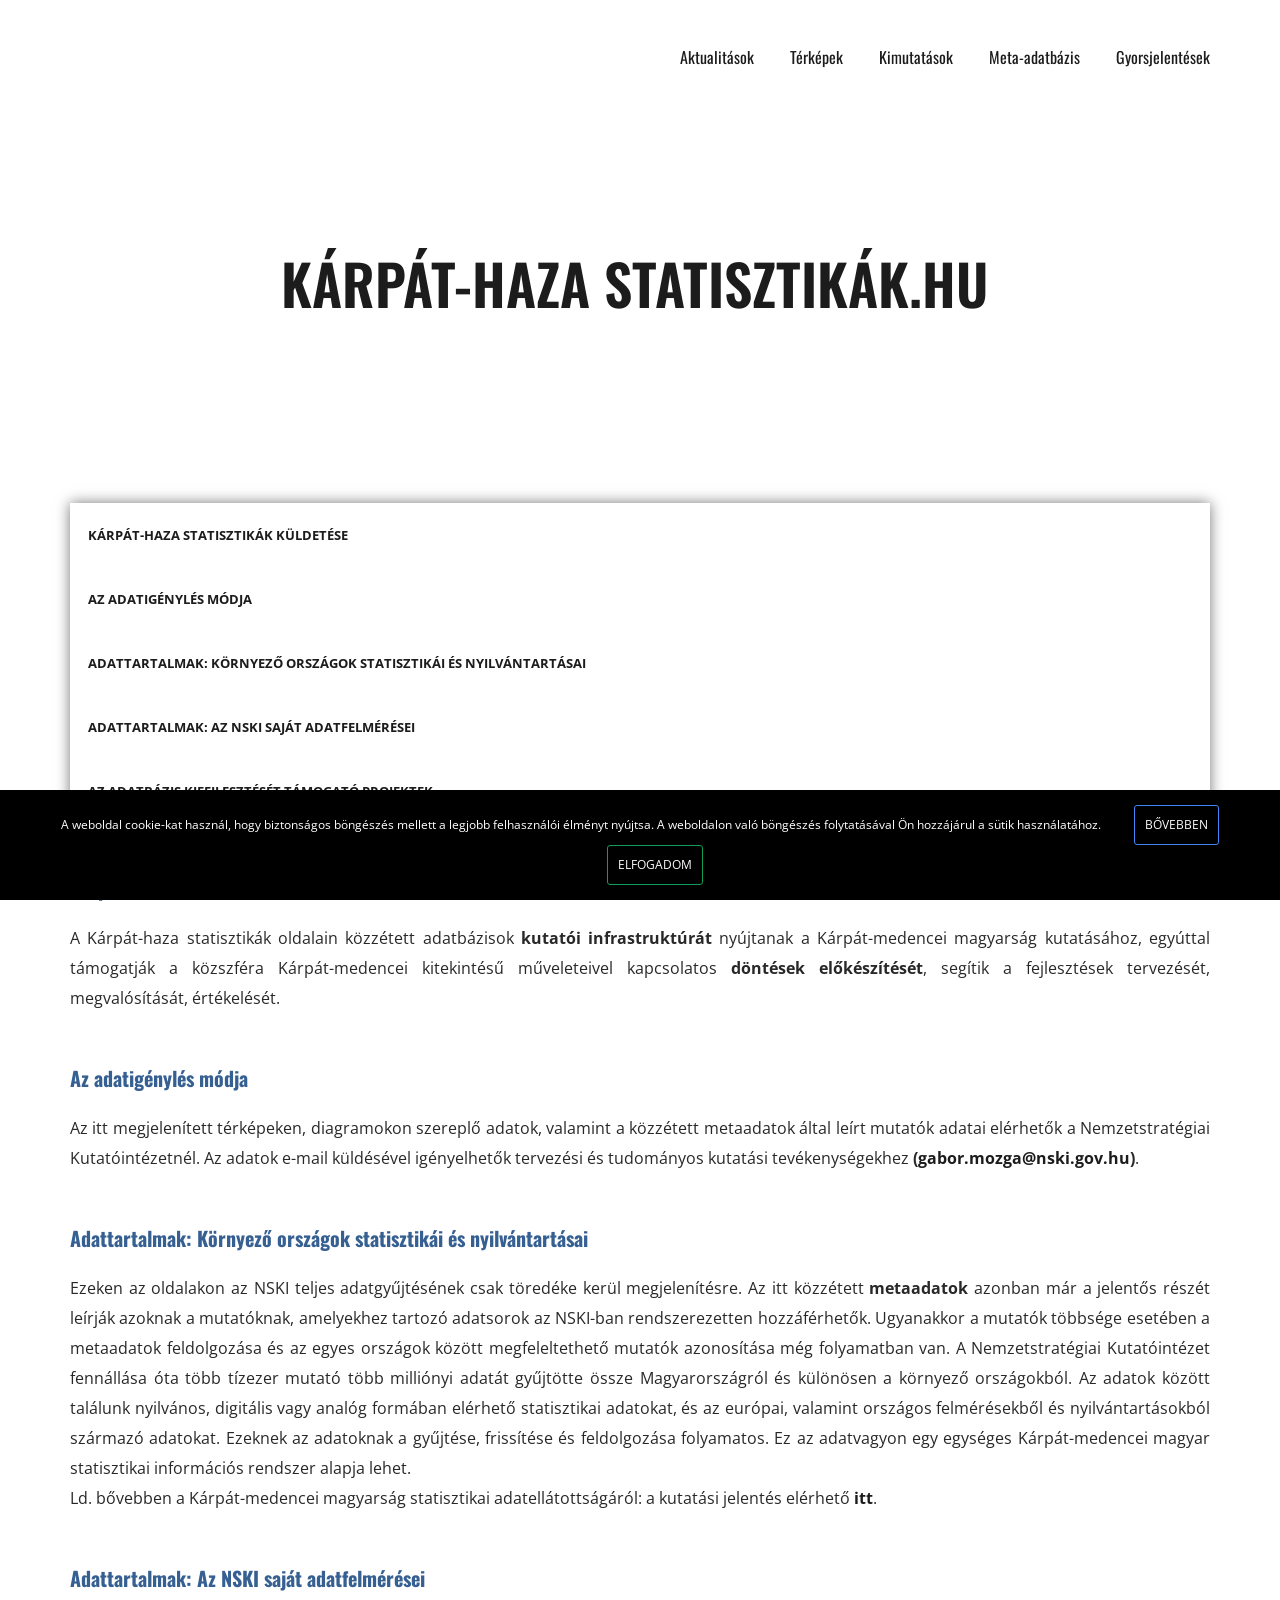
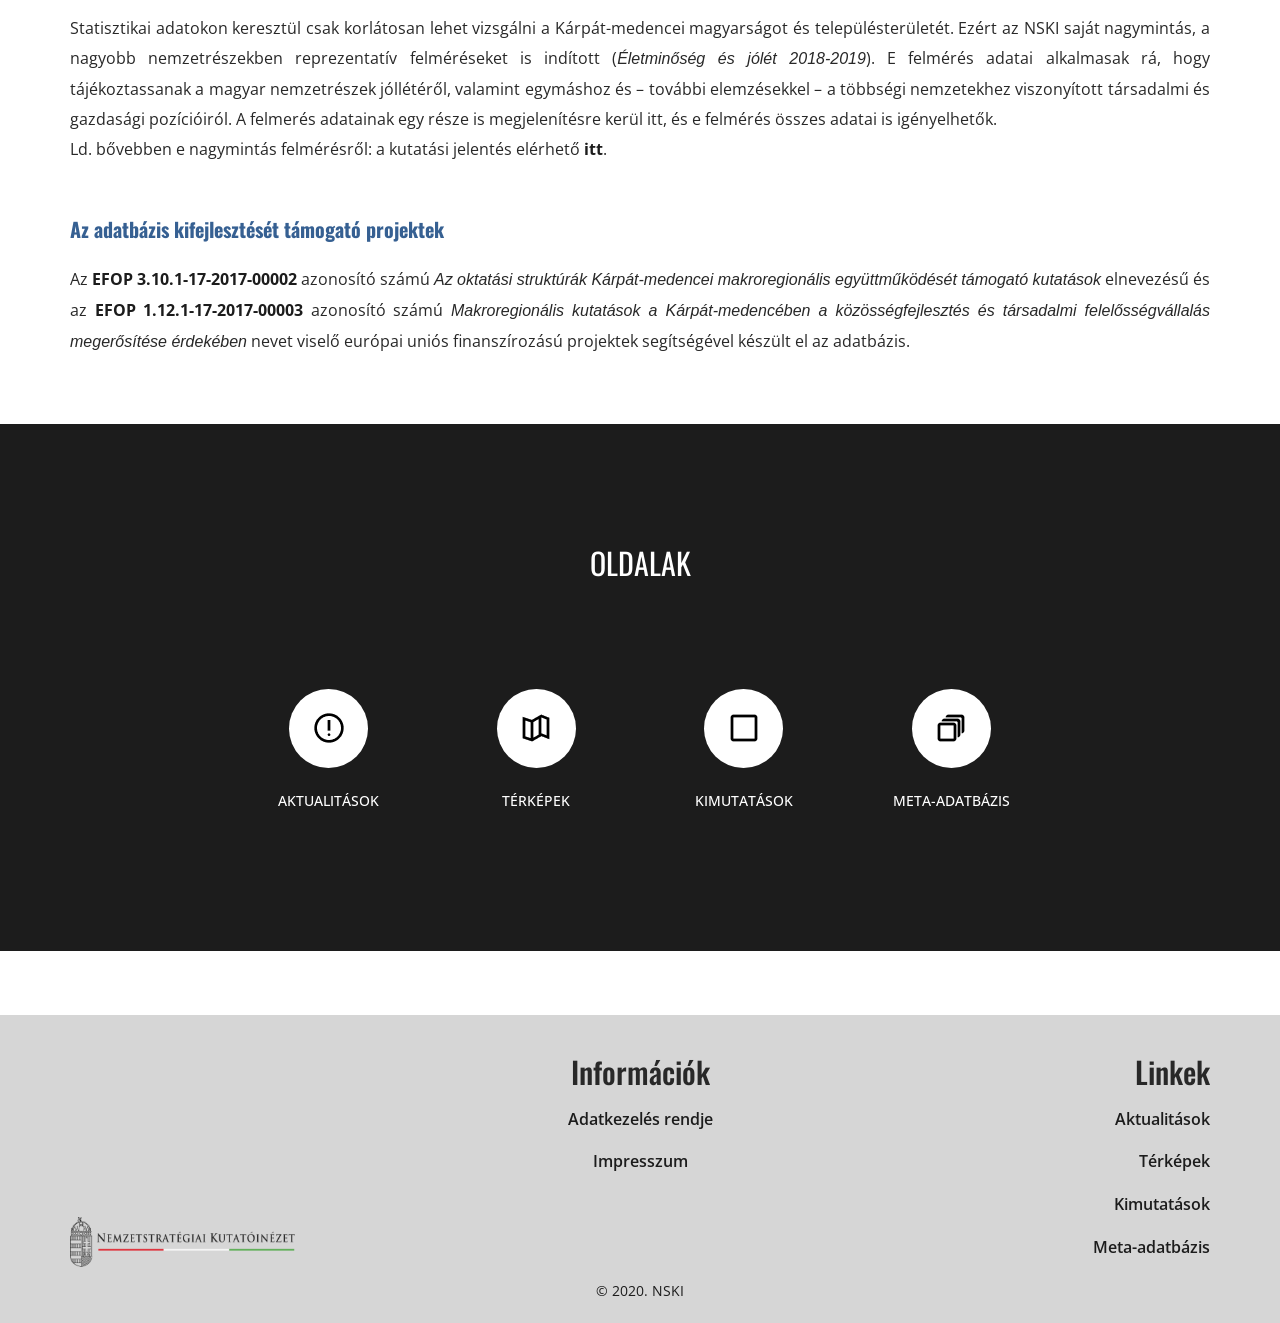
==== commit defb33a2: "ready" ====
--- a/index.html
+++ b/index.html
@@ -30,7 +30,7 @@
     <div class="hero-background">
         <div class="container">
             <div class="header-container header">
-                <a class="navbar-brand logo" href="index.html" style="margin-left: -1.5%;"> 
+                <a class="navbar-brand logo" href="index.html"> 
                     <span class="logoKHS"></span>
                 </a>
                 <a class="navbar-brand logo" href="http://nski.hu/" style="margin-left: -3%;"> 
@@ -53,7 +53,7 @@
 
             <div class="hero row">
                 <div class="col-sm-12 col-sm-12">
-                    <h1 class="header-headline bold" style="padding: 110px 0px;">KÁRPÁT-HAZA STATISZTIKÁK.HU</h1>
+                    <h1 class="header-headline bold" style="padding: 132px 0px;">KÁRPÁT-HAZA STATISZTIKÁK.HU</h1>
                     <div class="header-running-text light">
                         <ul id="ul">
                             <li id="li"><a href="#khs">Kárpát-haza statisztikák küldetése</a></li>
@@ -377,7 +377,7 @@
                         <!--Footer Column-->
                         <div class="col-md-4 col-sm-4 col-xs-12">
                             <div class="contact-widget">
-                                <a class="navbar-brand logo" style="margin-top: 1%; margin-left: -2%;" href="index.html"> 
+                                <a class="navbar-brand logo" style="margin-top: 4%; margin-left: -1%;" href="index.html"> 
                                     <span class="logoKHSfooter"></span>
                                 </a>
                                 <div class="widget-content">
--- a/assets/css/style.css
+++ b/assets/css/style.css
@@ -120,7 +120,7 @@
 }
 
 span.logoKHS {
-    background: url(/assets/images/logoKHS.png);
+    background: url(https://karpathaza.hu/wp-content/uploads/2020/07/logoKHS.png);
     background-position: center;
     background-repeat: no-repeat;
     display: inline-block;
@@ -134,7 +134,7 @@
 }
 
 span.logoKHS:hover {
-    background: url(/assets/images/logoKHS.png);
+    background: url(https://karpathaza.hu/wp-content/uploads/2020/07/logoKHS.png);
     background-position: center;
     background-repeat: no-repeat;
     display: inline-block;
@@ -148,7 +148,7 @@
 }
 
 span.logoKHSfooter {
-    background: url(/assets/images/logoKHS.png);
+    background: url(https://karpathaza.hu/wp-content/uploads/2020/07/logoKHS.png);
     background-position: center;
     background-repeat: no-repeat;
     display: inline-block;
@@ -158,14 +158,14 @@
 }
 
 span.logoNSKI {
-    background: url(/assets/icons/logoNSKIfooter.png);
+    background: url(https://karpathaza.hu/wp-content/uploads/2020/07/logoNSKIfooter.png);
     background-position: center;
     background-repeat: no-repeat;
     background-size: 100%;
     display: inline-block;
     width: 225px;
     height: 144%;
-    margin-left: 292px;
+    margin-left: 280px;
     margin-top: -7px;
     -webkit-transition: .3s all ease;
     -o-transition: .3s all ease;
@@ -173,14 +173,14 @@
 }
 
 span.logoNSKI:hover {
-    background: url(/assets/icons/logoNSKIfooter.png);
+    background: url(https://karpathaza.hu/wp-content/uploads/2020/07/logoNSKIfooter.png);
     background-position: center;
     background-repeat: no-repeat;
     background-size: 100%;
     display: inline-block;
     width: 225px;
     height: 144%;
-    margin-left: 292px;
+    margin-left: 280px;
     margin-top: -3px;
     -webkit-transition: .3s all ease;
     -o-transition: .3s all ease;
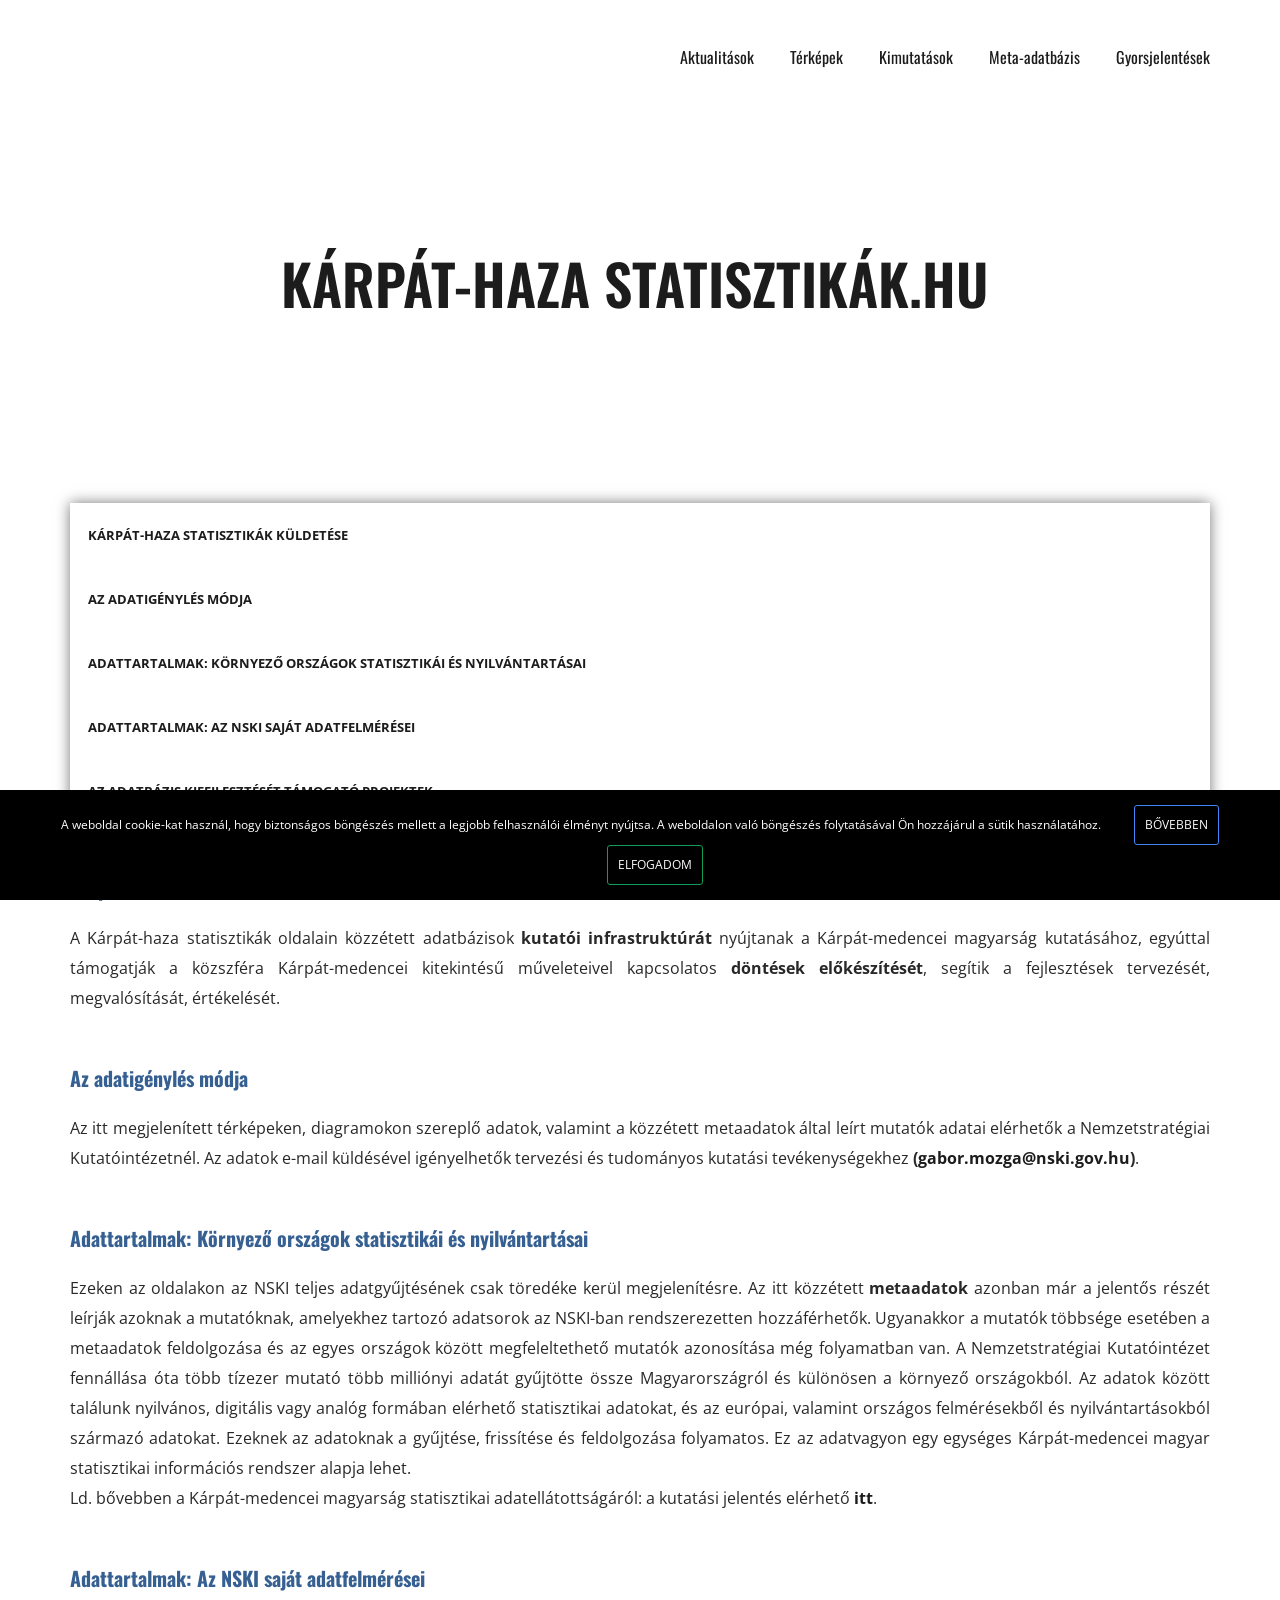
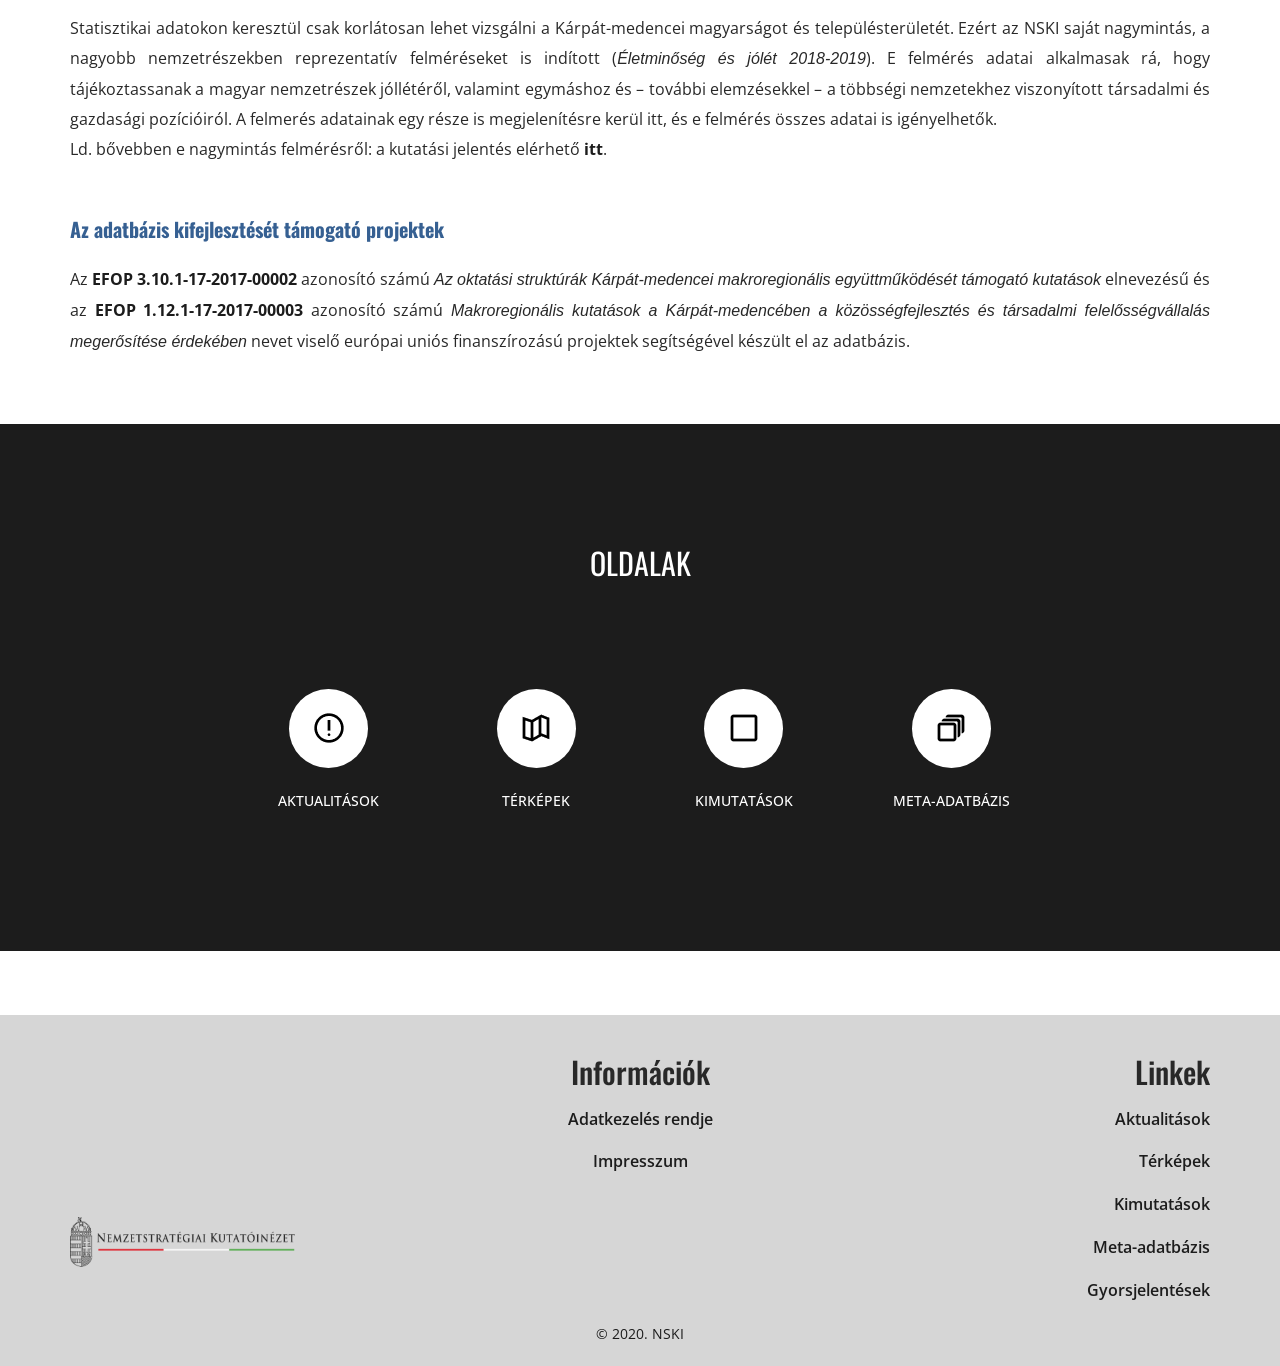
==== commit e2e67135: "ready" ====
--- a/index.html
+++ b/index.html
@@ -8,10 +8,8 @@
     <meta name="author" content="Nemzetstratégiai Kutatóintézet">
 
     <title>KÁRPÁT-HAZA STATISZTIKÁK</title>
-    <meta name="Nova theme" content="width=device-width, initial-scale=1">
+    <meta name="khstat" content="width=device-width, initial-scale=1">
     
-    <link rel="shortcut icon" type="image/png" href="assets/images/xxx.png"/>
-
     <link rel="stylesheet" href="https://maxcdn.bootstrapcdn.com/bootstrap/3.3.7/css/bootstrap.min.css"
           integrity="sha384-BVYiiSIFeK1dGmJRAkycuHAHRg32OmUcww7on3RYdg4Va+PmSTsz/K68vbdEjh4u" crossorigin="anonymous">
           
@@ -206,9 +204,7 @@
 
                 <div class="imac-section-desc">
 
-                <span>  Use Nova theme for your next web project.
-                    It is completely customizable so you can change any of the sections to fit your needs.
-                    Nova Theme is Free for any kind of use, personal and commercial. Have fun and good luck!</span>
+                
                 </div>
             </div>
         </div>
@@ -413,7 +409,8 @@
                             <li style="padding-bottom: 1rem; padding-top: 1rem;"><a href="terkepek.html" class="footer-link">Térképek</a></li>
                             <li style="padding-bottom: 1rem; padding-top: 1rem;"><a href="kimutatasok.html" class="footer-link">Kimutatások</a></li>
                             <li style="padding-bottom: 1rem; padding-top: 1rem;"><a href="meta-adatbazis.html" class="footer-link">Meta-adatbázis</a></li>
-                            </ul>
+                            <li style="padding-bottom: 1rem; padding-top: 1rem;"><a href="gyorsjelentések.html" class="footer-link">Gyorsjelentések</a></li>    
+                        </ul>
                         </div>
                         <!--End Footer Column-->
                                                 
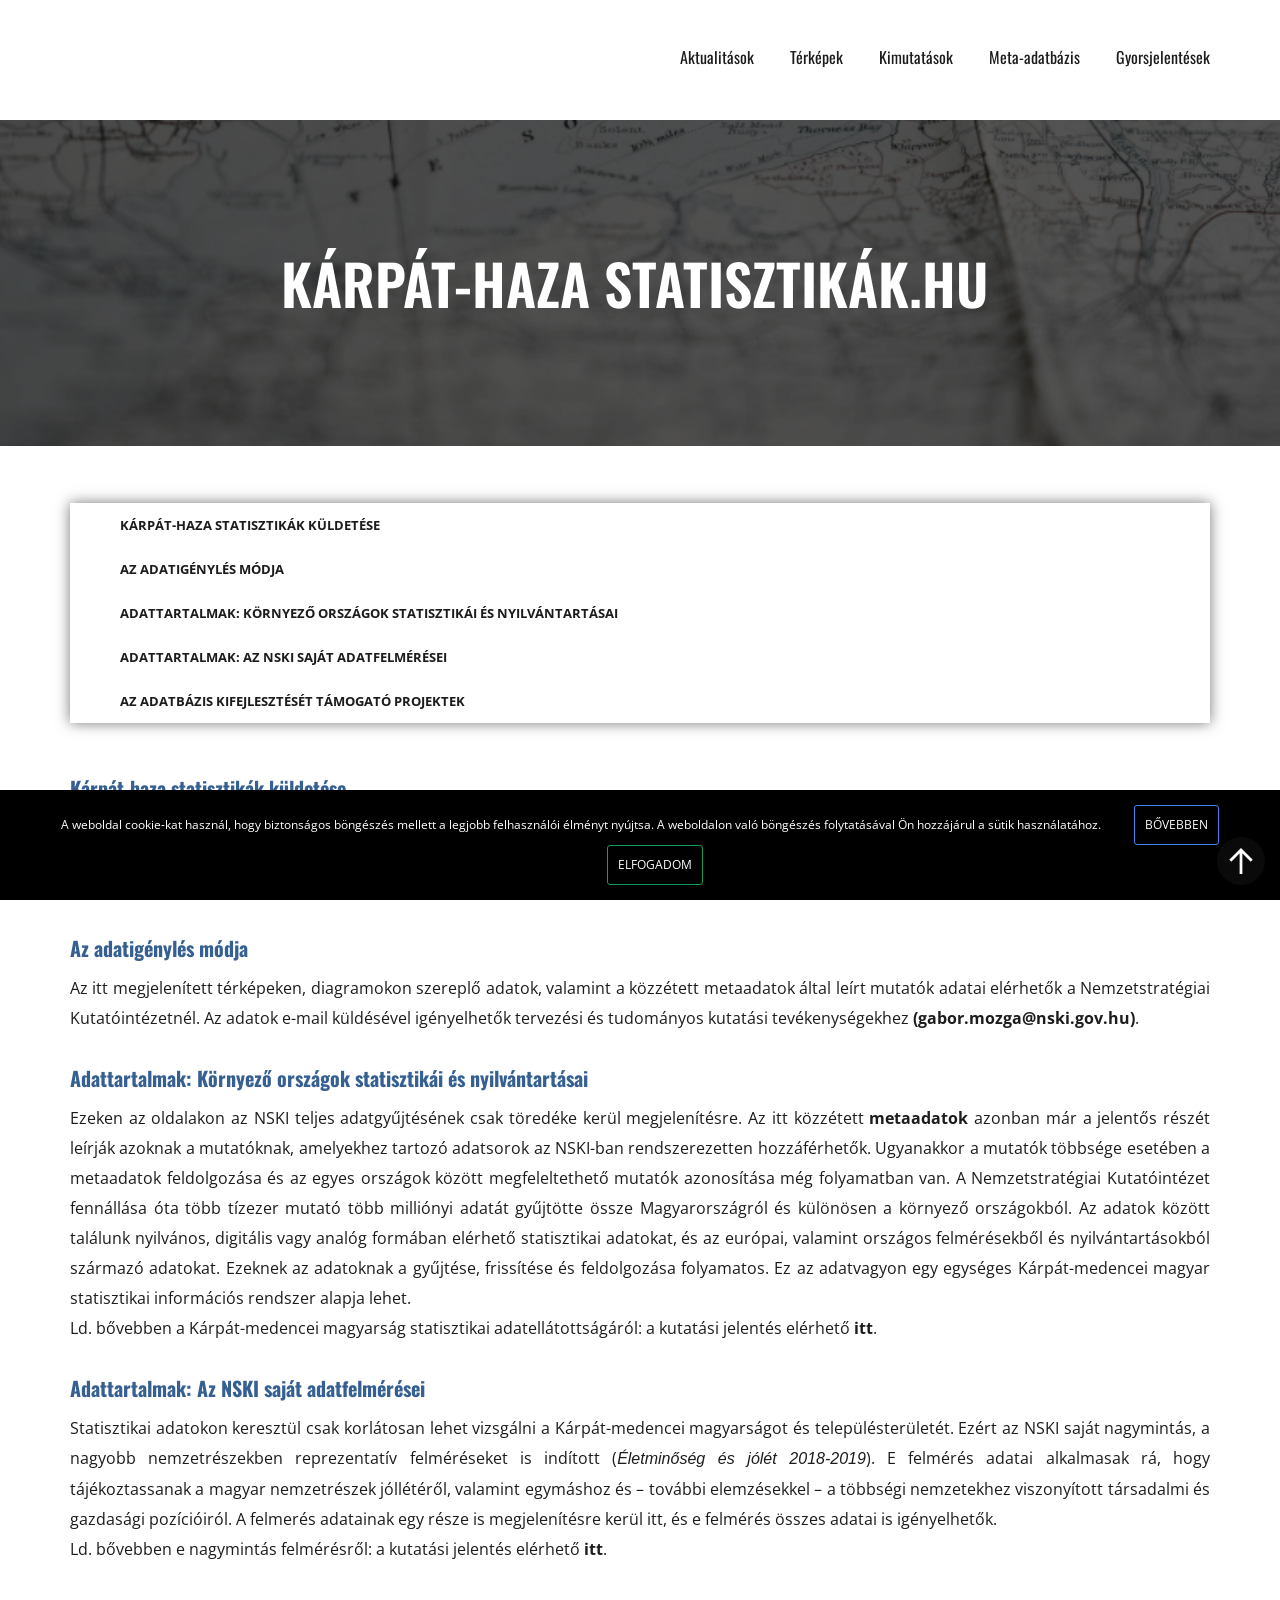
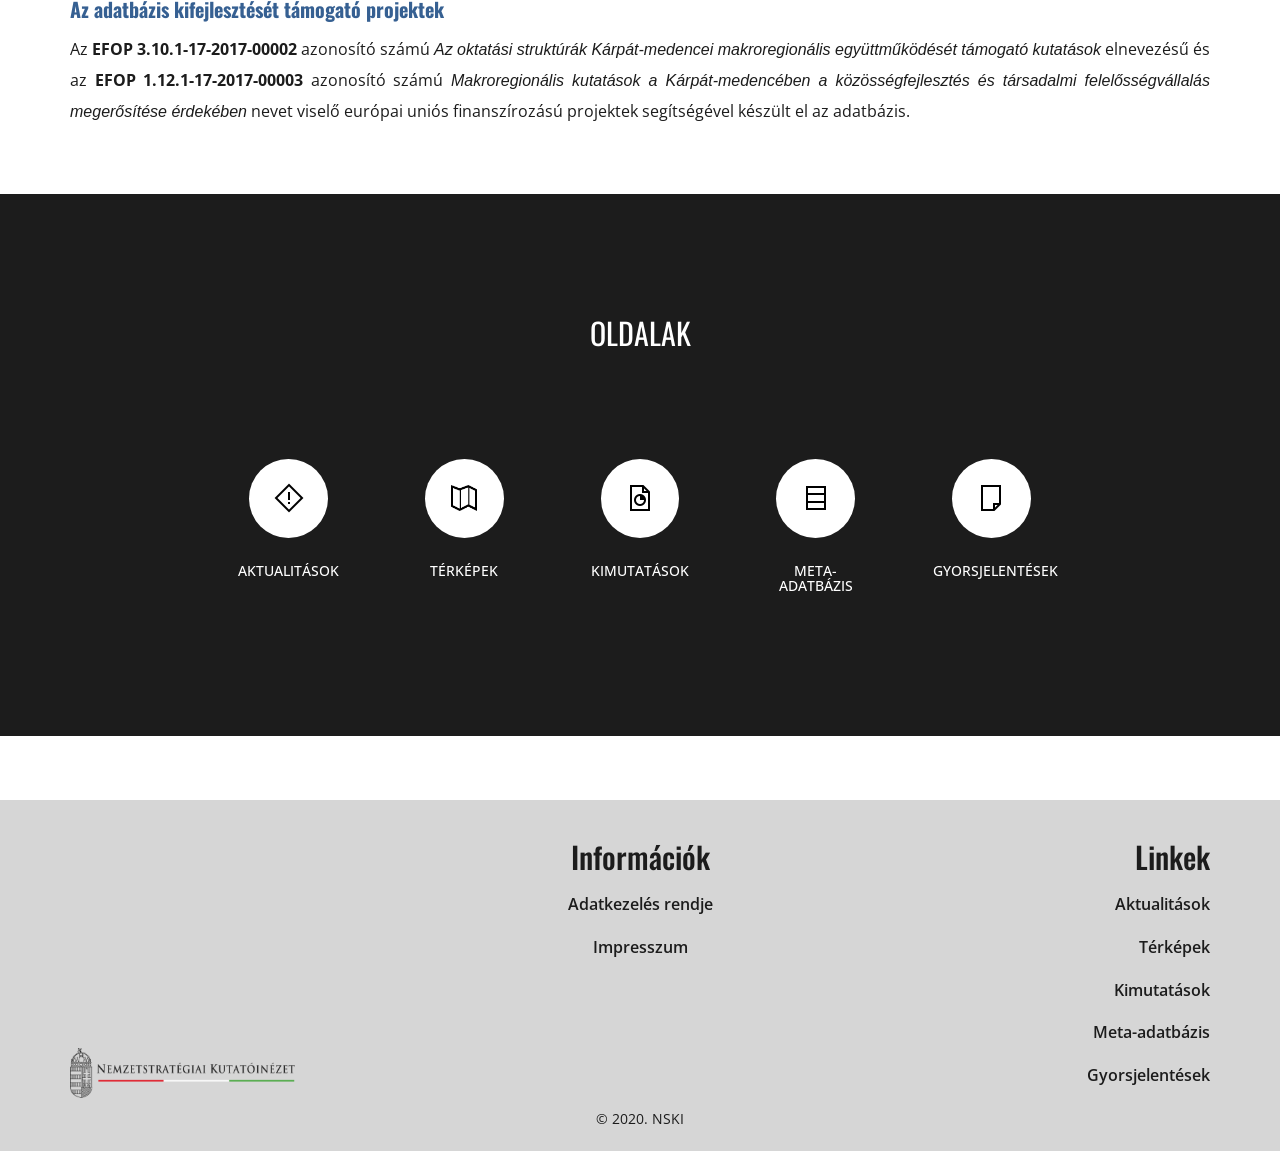
==== commit b9f461e3: "új layout" ====
--- a/index.html
+++ b/index.html
@@ -20,12 +20,53 @@
     <link rel="stylesheet" href="assets/css/responsive.css"/>
 
     <link rel="stylesheet" href="https://maxcdn.bootstrapcdn.com/font-awesome/4.7.0/css/font-awesome.min.css"/>
+
+    <style>
+        #ul {
+        width: 100%;
+        font-size: 10pt;
+        -webkit-box-shadow: 0 0 1em #777777;
+        box-shadow: 0 0 1em #777777;
+        text-align: center;
+        list-style-type: none;
+        padding: 0;
+        text-transform: uppercase;
+        }
+        #li a {
+          display: block;
+          color: #1c1c1c;
+          text-align: justify;
+          padding: 7px 50px;
+          text-decoration: none;
+          font-weight: bold;
+        }
+        #li a:hover {
+          background-color: #366092 !important;
+          color: #fff !important;
+        }
+        h3 {
+           font-size: 24px !important;
+        }
+        p {
+           font-size: 16px;
+           text-align: justify;
+        }
+        .features-container {
+            max-width: 878px;
+        }
+        @media (min-width: 768px) {
+            .col-sm-3 {
+                width: 20%;
+            }
+        }
+    </style>
+
 </head>
 
 <body>
 
     <!-- Navigation================================================== -->
-    <div class="hero-background">
+    <div class="hero-background" id="top">
         <div class="container">
             <div class="header-container header">
                 <a class="navbar-brand logo" href="index.html"> 
@@ -42,7 +83,7 @@
                     <a class="navbar-item" href="terkepek.html">Térképek</a>
                     <a class="navbar-item" href="kimutatasok.html">Kimutatások</a>
                     <a class="navbar-item" href="meta-adatbazis.html">Meta-adatbázis</a>
-                    <a class="navbar-item" href="gyorsjelentések.html">Gyorsjelentések</a>
+                    <a class="navbar-item" href="gyorsjelentesek.html">Gyorsjelentések</a>
                 </div>
             </div>
     <!--navigation-->
@@ -62,62 +103,28 @@
                             </ul>
                             
                             <p id="khs" style="text-align: justify;"></p>
-                            <p style="font-size: 20px; font-family: 'Oswald', sans-serif; color: #366092 !important; margin-top: 50px; margin-bottom: 20px;"><strong>Kárpát-haza statisztikák küldetése</strong></p>
+                            <p style="font-size: 20px; font-family: 'Oswald', sans-serif; color: #366092 !important; margin-top: 50px; margin-bottom: 10px;"><strong>Kárpát-haza statisztikák küldetése</strong></p>
                             <p style="text-align: justify;">A Kárpát-haza statisztikák oldalain közzétett adatbázisok <strong>kutatói infrastruktúrát</strong> nyújtanak a Kárpát-medencei magyarság kutatásához, egyúttal támogatják a közszféra Kárpát-medencei kitekintésű műveleteivel kapcsolatos <strong>döntések előkészítését</strong>, segítik a fejlesztések tervezését, megvalósítását, értékelését. </p>
                             
                             <p id="ig" style="text-align: justify;"></p>
-                            <p style="font-size: 20px; font-family: 'Oswald', sans-serif; color: #366092 !important; margin-top: 50px; margin-bottom: 20px;"><strong>Az adatigénylés módja</strong></p>
+                            <p style="font-size: 20px; font-family: 'Oswald', sans-serif; color: #366092 !important; margin-top: 30px; margin-bottom: 10px;"><strong>Az adatigénylés módja</strong></p>
                             <p style="text-align: justify;">Az itt megjelenített térképeken, diagramokon szereplő adatok, valamint a közzétett metaadatok által leírt mutatók adatai elérhetők a Nemzetstratégiai Kutatóintézetnél. Az adatok e-mail küldésével igényelhetők tervezési és tudományos kutatási tevékenységekhez 
                             <strong>(<a href="mailto:gabor.mozga@nski.gov.hu">gabor.mozga@nski.gov.hu</a>)</strong>.</p>
                             
                             <p id="korny" style="text-align: justify;"></p>
-                            <p style="font-size: 20px; font-family: 'Oswald', sans-serif; color: #366092 !important; margin-top: 50px; margin-bottom: 20px;"><strong>Adattartalmak: Környező országok statisztikái és nyilvántartásai</strong></p>
+                            <p style="font-size: 20px; font-family: 'Oswald', sans-serif; color: #366092 !important; margin-top: 30px; margin-bottom: 10px;"><strong>Adattartalmak: Környező országok statisztikái és nyilvántartásai</strong></p>
                             <p style="text-align: justify;">Ezeken az oldalakon az NSKI teljes adatgyűjtésének csak töredéke kerül megjelenítésre. Az itt közzétett <strong>metaadatok</strong> azonban már a jelentős részét leírják azoknak a mutatóknak, amelyekhez tartozó adatsorok az NSKI-ban rendszerezetten hozzáférhetők. Ugyanakkor a mutatók többsége esetében a metaadatok feldolgozása és az egyes országok között megfeleltethető mutatók azonosítása még folyamatban van.
                             A Nemzetstratégiai Kutatóintézet fennállása óta több tízezer mutató több milliónyi adatát gyűjtötte össze Magyarországról és különösen a környező országokból. Az adatok között találunk nyilvános, digitális vagy analóg formában elérhető statisztikai adatokat, és az európai, valamint országos felmérésekből és nyilvántartásokból származó adatokat. Ezeknek az adatoknak a gyűjtése, frissítése és feldolgozása folyamatos. Ez az adatvagyon egy egységes Kárpát-medencei magyar statisztikai információs rendszer alapja lehet. 
                             <br>Ld. bővebben a Kárpát-medencei magyarság statisztikai adatellátottságáról: a kutatási jelentés elérhető <strong><a href="http://nski.hu/admin/data/file/20200707/karpat-medencei_magyarok_tars-gazd_adatai_tanulm.pdf">itt</a></strong>.</p>
                             
                             <p id="nski" style="text-align: justify;"></p>
-                            <p style="font-size: 20px; font-family: 'Oswald', sans-serif; color: #366092 !important; margin-top: 50px; margin-bottom: 20px;"><strong>Adattartalmak: Az NSKI saját adatfelmérései</strong></p>
+                            <p style="font-size: 20px; font-family: 'Oswald', sans-serif; color: #366092 !important; margin-top: 30px; margin-bottom: 10px;"><strong>Adattartalmak: Az NSKI saját adatfelmérései</strong></p>
                             <p style="text-align: justify;">Statisztikai adatokon keresztül csak korlátosan lehet vizsgálni a Kárpát-medencei magyarságot és településterületét. Ezért az NSKI saját nagymintás, a nagyobb nemzetrészekben reprezentatív felméréseket is indított (<i>Életminőség és jólét 2018-2019</i>). E felmérés adatai alkalmasak rá, hogy tájékoztassanak a magyar nemzetrészek jóllétéről, valamint egymáshoz és – további elemzésekkel – a többségi nemzetekhez viszonyított társadalmi és gazdasági pozícióiról. A felmerés adatainak egy része is megjelenítésre kerül itt, és e felmérés összes adatai is igényelhetők. 
                             <br>Ld. bővebben e nagymintás felmérésről: a kutatási jelentés elérhető <strong><a href="http://nski.hu/admin/data/file/20200707/karpat-medencei_magyarok_tars-gazd_adatai_tanulm.pdf">itt</a></strong>.</p>
                             
                             <p id="proj" style="text-align: justify;"></p>
-                            <p style="font-size: 20px; font-family: 'Oswald', sans-serif; color: #366092 !important; margin-top: 50px; margin-bottom: 20px;"><strong>Az adatbázis kifejlesztését támogató projektek</strong></p>
+                            <p style="font-size: 20px; font-family: 'Oswald', sans-serif; color: #366092 !important; margin-top: 30px; margin-bottom: 10px;"><strong>Az adatbázis kifejlesztését támogató projektek</strong></p>
                             <p style="text-align: justify;">Az <strong><a href="http://nski.hu/efop-3-10-1-17-2017-00002.html">EFOP 3.10.1-17-2017-00002</a></strong> azonosító számú <i>Az oktatási struktúrák Kárpát-medencei makroregionális együttműködését támogató kutatások</i> elnevezésű és az <strong><a href="http://nski.hu/efop-1-12-17-2017-00003_hu.html">EFOP 1.12.1-17-2017-00003</a></strong> azonosító számú <i>Makroregionális kutatások a Kárpát-medencében a közösségfejlesztés és társadalmi felelősségvállalás megerősítése érdekében</i> nevet viselő európai uniós finanszírozású projektek segítségével készült el az adatbázis.</p>
-                    
-                            <style>
-                                #ul {
-                                width: 100%;
-                                font-size: 10pt;
-                                -webkit-box-shadow: 0 0 1em #777777;
-                                box-shadow: 0 0 1em #777777;
-                                text-align: center;
-                                list-style-type: none;
-                                padding: 0;
-                                text-transform: uppercase;
-                                }
-                                #li a {
-                                  display: block;
-                                  color: #1c1c1c;
-                                  text-align: justify;
-                                  padding: 17px 18px;
-                                  text-decoration: none;
-                                  font-weight: bold;
-                                }
-                                #li a:hover {
-                                  background-color: #1c1c1c !important;
-                                  color: #fff !important;
-                                }
-                                h3 {
-                                   font-size: 24px !important;
-                                }
-                                p {
-                                   font-size: 16px;
-                                }
-                                </style>
-                    
-                    
-                    
                     
                     </div>
                     <!--<a href="#email-form">
@@ -155,7 +162,7 @@
             <div class="col-sm-3 feature">
                 <a href="terkepek.html">
                     <div class="feature-icon feature-no-display feature-display-mid">
-                        <img class="feature-img" src="assets/icons/terkepek.png" alt="Térképek ikon"/>
+                        <img class="feature-img" style="max-width: 26px;" src="assets/icons/terkepek.png" alt="Térképek ikon"/>
                     </div>
                 </a>    
                 <h5 class="feature-head-text feature-no-display feature-display-mid">TÉRKÉPEK</h5>
@@ -164,7 +171,7 @@
             <div class="col-sm-3 feature">
                 <a href="kimutatasok.html">
                     <div class="feature-icon feature-no-display feature-display-last">
-                        <img class="bullet-img" src="assets/icons/adattablak.png" alt="Kimutatások ikon"/>
+                        <img class="bullet-img" src="assets/icons/kimutatasok.png" alt="Kimutatások ikon"/>
                     </div>
                 </a>
                 <h5 class="feature-head-text feature-no-display feature-display-last">KIMUTATÁSOK</h5>
@@ -177,6 +184,15 @@
                     </div>
                 </a>    
                 <h5 class="feature-head-text feature-no-display feature-display-last">META-ADATBÁZIS</h5>
+            </div>
+
+            <div class="col-sm-3 feature">
+                <a href="gyorsjelentesek.html">
+                    <div class="feature-icon feature-no-display feature-display-last">
+                        <img class="bullet-img" src="assets/icons/gyorsjelentesek.png" alt="Gyorsjelentések ikon"/>
+                    </div>
+                </a>    
+                <h5 class="feature-head-text feature-no-display feature-display-last">GYORSJELENTÉSEK</h5>
             </div>
         </div> <!--features-container-->
     </div> <!--features-section-->
@@ -409,7 +425,7 @@
                             <li style="padding-bottom: 1rem; padding-top: 1rem;"><a href="terkepek.html" class="footer-link">Térképek</a></li>
                             <li style="padding-bottom: 1rem; padding-top: 1rem;"><a href="kimutatasok.html" class="footer-link">Kimutatások</a></li>
                             <li style="padding-bottom: 1rem; padding-top: 1rem;"><a href="meta-adatbazis.html" class="footer-link">Meta-adatbázis</a></li>
-                            <li style="padding-bottom: 1rem; padding-top: 1rem;"><a href="gyorsjelentések.html" class="footer-link">Gyorsjelentések</a></li>    
+                            <li style="padding-bottom: 1rem; padding-top: 1rem;"><a href="gyorsjelentesek.html" class="footer-link">Gyorsjelentések</a></li>    
                         </ul>
                         </div>
                         <!--End Footer Column-->
@@ -429,6 +445,8 @@
     </div>
     <!--footer-->
 
+    <a id="jump" href="#top"><img src="/assets/icons/arrowDown.png" alt="Ugrás fel"></a>
+
     <script src="https://code.jquery.com/jquery-3.2.1.min.js"
             integrity="sha256-hwg4gsxgFZhOsEEamdOYGBf13FyQuiTwlAQgxVSNgt4="
             crossorigin="anonymous"></script>
--- a/assets/css/style.css
+++ b/assets/css/style.css
@@ -9,7 +9,7 @@
 }
 
 h1, h2, h3, h4, p {
-    color: #282828;
+    color: #1c1c1c;
 }
 
 h1, h2 {
@@ -31,6 +31,38 @@
     text-decoration: none;
     color: rgb(54,96,146);
     text-decoration: none;
+}
+
+#jump {
+    position: fixed;
+    bottom: 15px;
+    right: 15px;
+    width: 48px;
+    height: 48px;
+    font-size: 12px;
+    color: #ffffff;
+    text-align: center;
+    border-color: #0a0a0a;
+    background: #0a0a0a;
+    -webkit-transition: all 300ms ease;
+    -ms-transition: all 300ms ease;
+    -o-transition: all 300ms ease;
+    -moz-transition: all 300ms ease;
+    transition: all 300ms ease;
+    padding: .5px;
+    border-radius: 50%;
+    z-index: 9999;
+    cursor: pointer;
+    line-height: 4em;
+}
+#jump:hover {
+    background-color: #0a0a0ad9;
+    border-color: #0a0a0ad9;
+    -webkit-transition: all 300ms ease;
+    -ms-transition: all 300ms ease;
+    -o-transition: all 300ms ease;
+    -moz-transition: all 300ms ease;
+    transition: all 300ms ease;
 }
 
 .header-right {
@@ -116,7 +148,7 @@
 .logo3 {
     width: 225px;
     height: 144%;
-    margin-top: 96px;
+    margin-top: 142px;
 }
 
 span.logoKHS {
@@ -298,8 +330,8 @@
     padding-bottom: 15px;
     text-align: center !important;
     font-size: 56px;
-    color: #1c1c1c;
-    background-image:url(https://i1.wp.com/karpathaza.hu/wp-content/uploads/2020/02/tatra.jpg?fit=1600%2C844&amp;ssl=1);
+    color: #fff;
+    background-image:url(/assets/images/landing.png);
     background-position-y: -288px;
     position: relative;
     background-size: cover;
@@ -309,10 +341,10 @@
     margin-left: -10%;
 }
 
-    @media screen and (min-width: 1900px) {
+    @media screen and (min-width: 1600px) {
         .header-headline {
-            width: 167%;
-            margin-left: -34%;
+            width: 139%;
+            margin-left: -20%;
         }
     }
 
